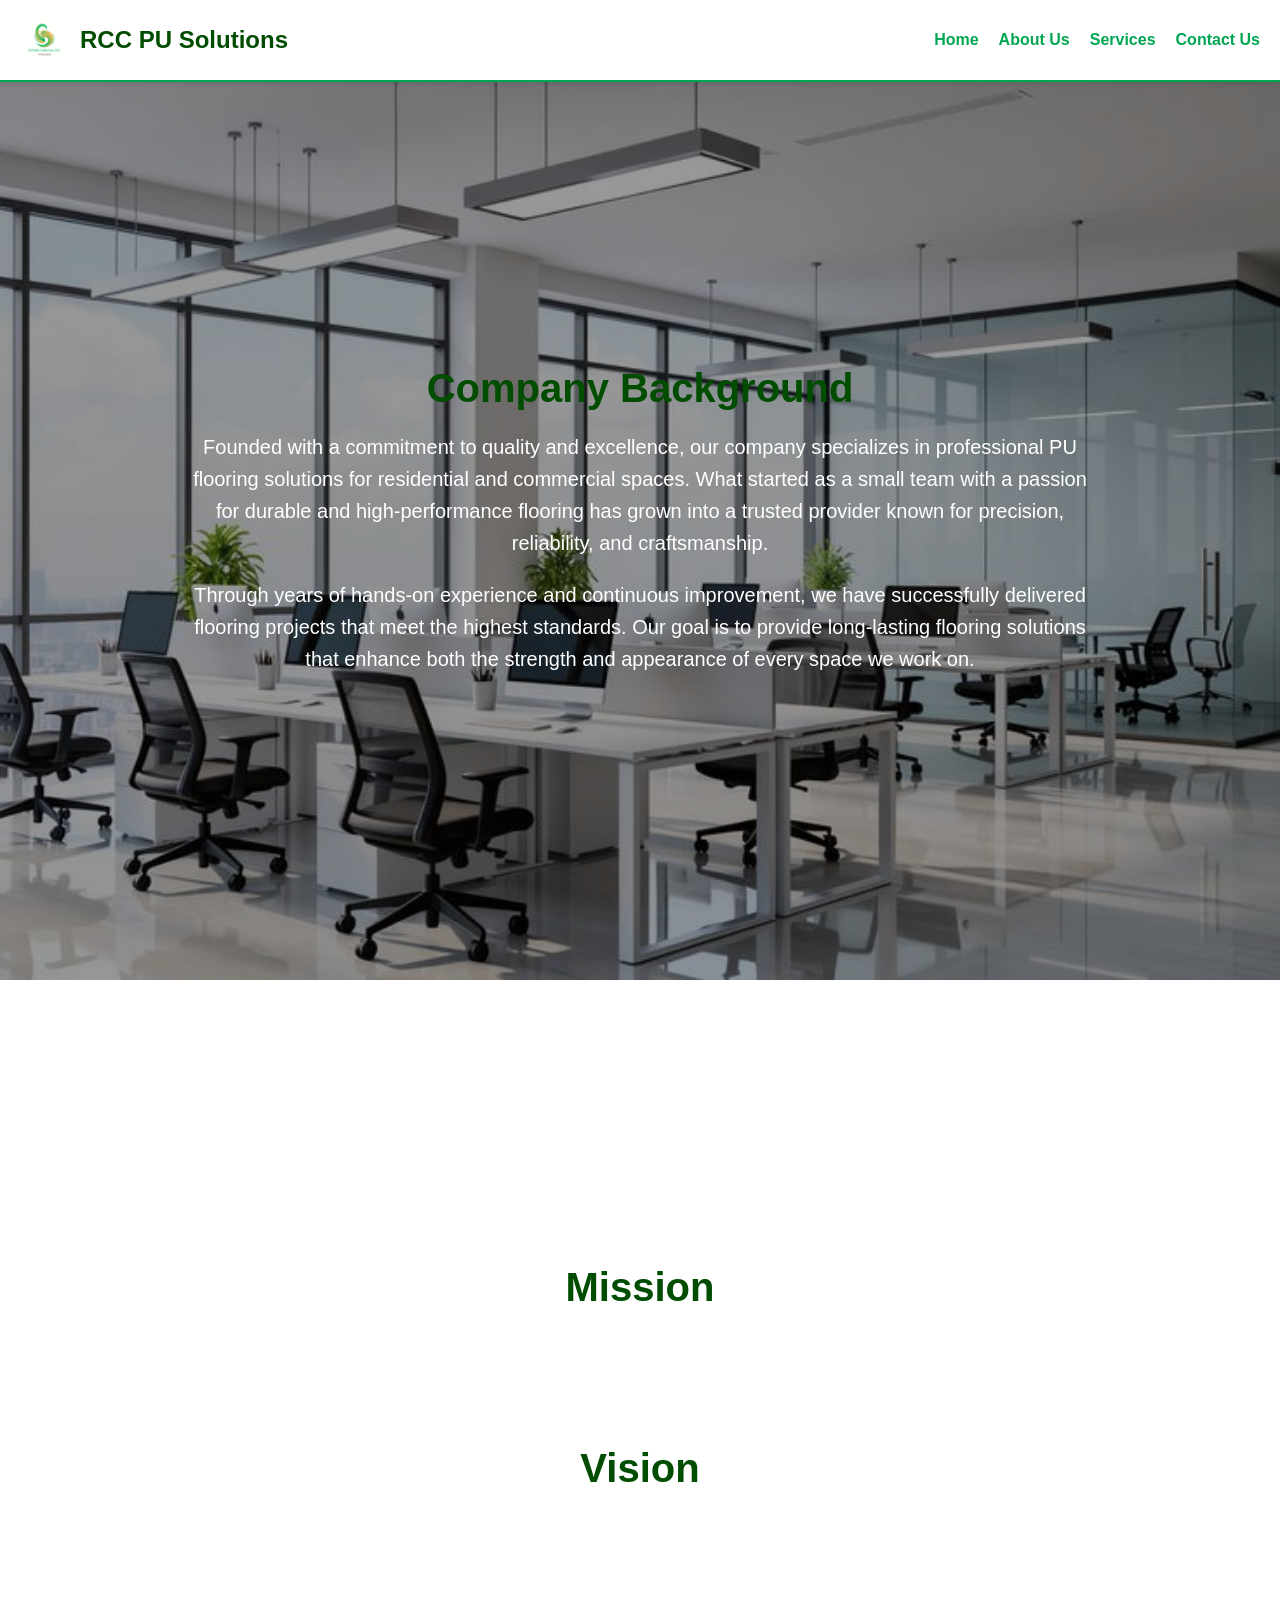
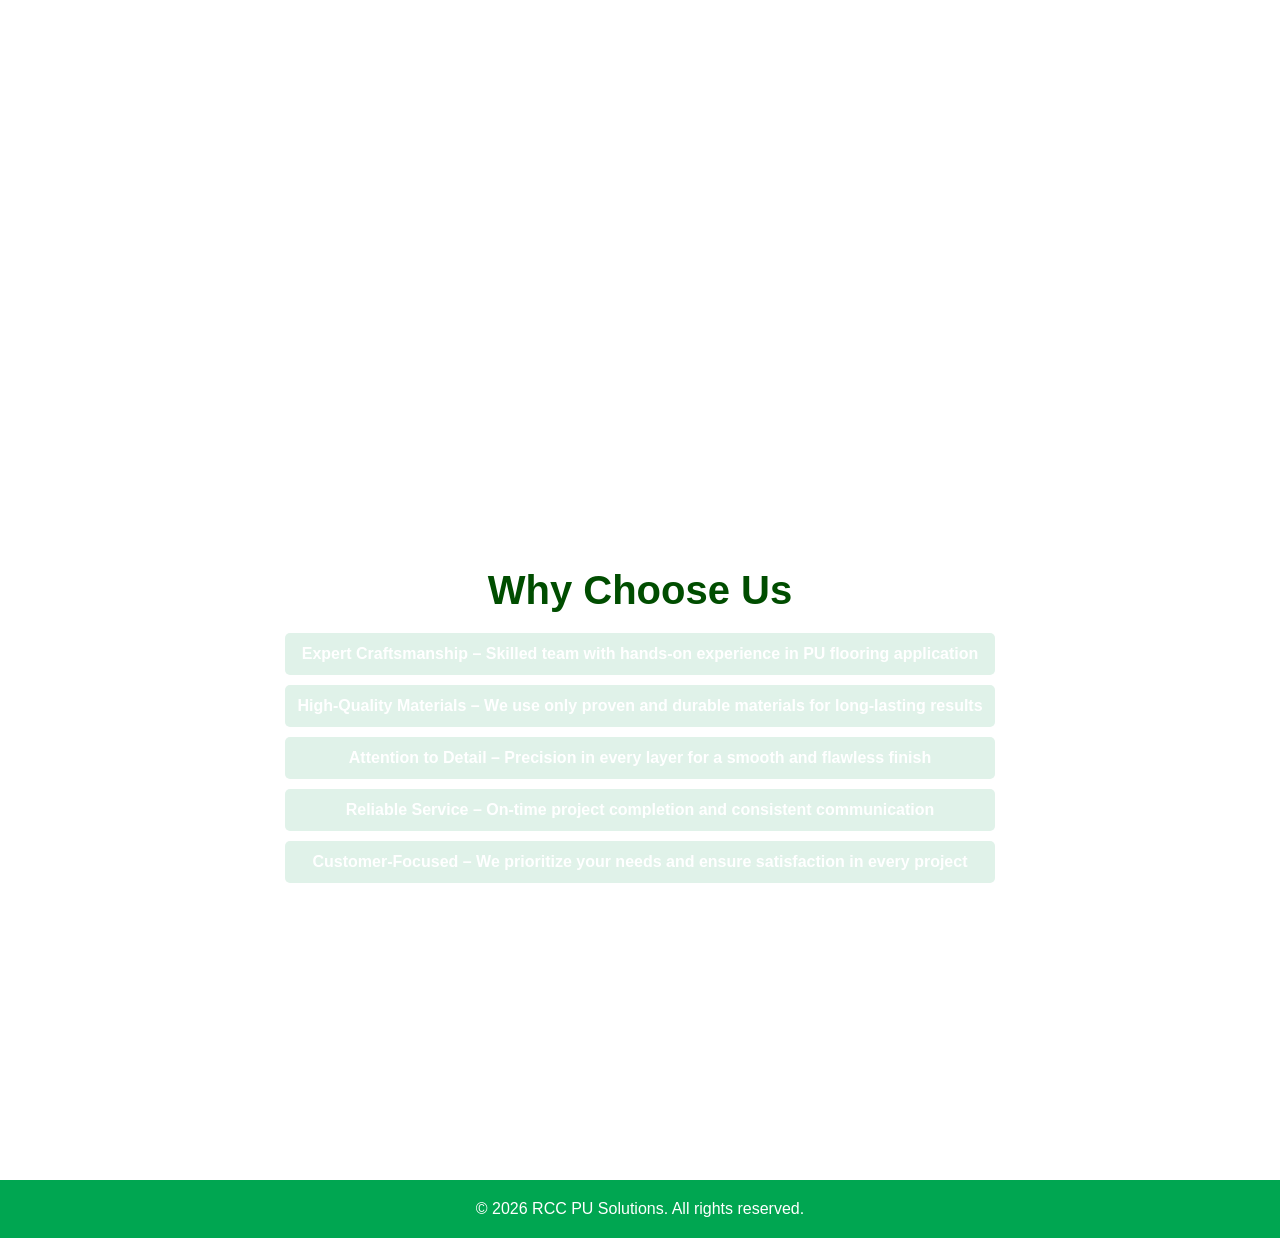
==== about.html @ 8b1106b3 "Update about.html" ====
<!DOCTYPE html>
<html lang="en">
<head>
<meta charset="UTF-8">
<meta name="viewport" content="width=device-width, initial-scale=1.0">
<title>RCC PU Solutions | About Us</title>
<link rel="stylesheet" href="style.css">
</head>
<body>

<header>
    <div class="header-left">
        <img src="logo.png" alt="Logo">
        <span class="company-name">RCC PU Solutions</span>
    </div>

    <nav>
        <a href="index.html">Home</a>
        <a href="about.html">About Us</a>
        <a href="services.html">Services</a>
        <a href="contact.html">Contact Us</a>
    </nav>
</header>

<!-- ==================== -->
<!-- SECTION 1: COMPANY BACKGROUND -->
<section class="hero-section company-bg">
    <div class="hero-content">
        <h1>Company Background</h1>
        <p>
            Founded with a commitment to quality and excellence, our company specializes in professional PU flooring solutions for residential and commercial spaces. What started as a small team with a passion for durable and high-performance flooring has grown into a trusted provider known for precision, reliability, and craftsmanship.
        </p>
        <p>
            Through years of hands-on experience and continuous improvement, we have successfully delivered flooring projects that meet the highest standards. Our goal is to provide long-lasting flooring solutions that enhance both the strength and appearance of every space we work on.
        </p>
    </div>
</section>

<!-- ==================== -->
<!-- SECTION 2: MISSION & VISION -->
<section class="hero-section mission-bg">
    <div class="hero-content">
        <h1>Mission</h1>
        <p>
            To deliver high-quality PU flooring solutions through expert workmanship, reliable service, and durable materials—ensuring every project meets the highest standards of performance and customer satisfaction.
        </p>

        <h1>Vision</h1>
        <p>
            To become a trusted leader in PU flooring solutions, recognized for excellence, innovation, and long-lasting results in every space we transform.
        </p>
    </div>
</section>

<!-- ==================== -->
<!-- SECTION 3: WHY CHOOSE US -->
<section class="hero-section">
    <div class="hero-content">
        <h1>Why Choose Us</h1>
        <ul>
            <li>Expert Craftsmanship – Skilled team with hands-on experience in PU flooring application</li>
            <li>High-Quality Materials – We use only proven and durable materials for long-lasting results</li>
            <li>Attention to Detail – Precision in every layer for a smooth and flawless finish</li>
            <li>Reliable Service – On-time project completion and consistent communication</li>
            <li>Customer-Focused – We prioritize your needs and ensure satisfaction in every project</li>
        </ul>
    </div>
</section>

<!-- ==================== -->
<!-- FOOTER -->
<footer>
    &copy; 2026 RCC PU Solutions. All rights reserved.
</footer>

</body>
</html>
---- style.css ----
/* ======================== */
/* RESET */
* {
    margin: 0;
    padding: 0;
    box-sizing: border-box;
}

body, html {
    height: 100%;
    font-family: Arial, sans-serif;
}

/* ======================== */
/* FIXED HEADER */
header {
    display: flex;
    justify-content: space-between;
    align-items: center;
    padding: 15px 20px;
    background-color: #ffffff;
    border-bottom: 2px solid #00a651;
    position: fixed;
    top: 0;
    left: 0;
    width: 100%;
    z-index: 1000;
    box-shadow: 0 2px 5px rgba(0,0,0,0.1);
}

/* SPACE BELOW HEADER */
body {
    padding-top: 80px;
}

/* LOGO + NAME */
.header-left {
    display: flex;
    align-items: center;
}

.header-left img {
    height: 50px;
    margin-right: 10px;
}

.company-name {
    font-size: 24px;
    font-weight: bold;
    color: #004d00;
}

/* MENU (DESKTOP) */
nav {
    display: flex;
    align-items: center;
}

nav a {
    color: #00a651;
    text-decoration: none;
    margin-left: 20px;
    font-weight: bold;
    font-size: 16px;
    transition: 0.3s;
}

nav a:hover {
    color: #004d00;
    text-decoration: underline;
}

/* ======================== */
/* HOME PAGE HERO SECTION */
.home-main {
    height: calc(100vh - 80px);
    background-image: url('home-bg.jpg');
    background-size: cover;
    background-position: center;
    background-repeat: no-repeat;
    display: flex;
    justify-content: center;
    align-items: center;
    position: relative;
}

.home-main::before {
    content: "";
    position: absolute;
    width: 100%;
    height: 100%;
    background-color: rgba(0,0,0,0.4);
    top: 0;
    left: 0;
}

.hero-content {
    text-align: center;
    color: white;
    z-index: 1;
}

.hero-content h1 {
    font-size: 50px;
    margin-bottom: 20px;
}

.hero-content p {
    font-size: 22px;
    margin-bottom: 30px;
}

.button {
    display: inline-block;
    background-color: #00a651;
    color: white;
    padding: 15px 30px;
    font-size: 18px;
    border-radius: 5px;
    text-decoration: none;
    transition: 0.3s;
}

.button:hover {
    background-color: #004d00;
}

/* ======================== */
/* ABOUT US SECTIONS */
.hero-section {
    height: 100vh;
    display: flex;
    justify-content: center;
    align-items: center;
    text-align: center;
    padding: 20px;
    background-color: #ffffff;
    position: relative;
}

.hero-section.alt {
    background-color: #f4f4f4;
}

/* COMPANY BACKGROUND BACKGROUND IMAGE */
.hero-section.company-bg {
    background-image: url('company-bg.jpg');
    background-size: cover;
    background-position: center;
    background-repeat: no-repeat;
}

.hero-section.company-bg::before {
    content: "";
    position: absolute;
    width: 100%;
    height: 100%;
    background-color: rgba(0,0,0,0.4);
    top: 0;
    left: 0;
}

.hero-section.company-bg .hero-content {
    position: relative;
    z-index: 1;
    color: white;
}

.hero-section .hero-content {
    max-width: 900px;
}

.hero-section h1 {
    font-size: 40px;
    margin-bottom: 20px;
    color: #004d00;
}

.hero-section p {
    font-size: 20px;
    line-height: 1.6;
    margin-bottom: 20px;
}

.hero-section ul {
    list-style: none;
    padding: 0;
}

.hero-section ul li {
    background-color: #e0f2e9;
    margin: 10px 0;
    padding: 12px;
    border-radius: 5px;
    font-weight: bold;
}

/* ======================== */
/* FOOTER */
footer {
    text-align: center;
    padding: 20px;
    background-color: #00a651;
    color: white;
}

/* ======================== */
/* MOBILE FIX */
@media (max-width: 768px) {

    header {
        flex-direction: column;
        align-items: center;
        text-align: center;
    }

    .header-left {
        justify-content: center;
        margin-bottom: 5px;
    }

    .company-name {
        font-size: 20px;
    }

    nav {
        width: 100%;
        display: flex;
        justify-content: center;
        flex-wrap: wrap;
    }

    nav a {
        margin: 5px 10px;
        font-size: 14px;
    }

    .hero-content h1 {
        font-size: 30px;
    }

    .hero-content p {
        font-size: 16px;
    }

    .button {
        padding: 12px 25px;
        font-size: 16px;
    }

    body {
        padding-top: 100px;
    }

    .hero-section {
        height: auto;
        padding: 60px 20px;
    }

    .hero-section h1 {
        font-size: 28px;
    }

    .hero-section p, 
    .hero-section ul li {
        font-size: 16px;
    }
}
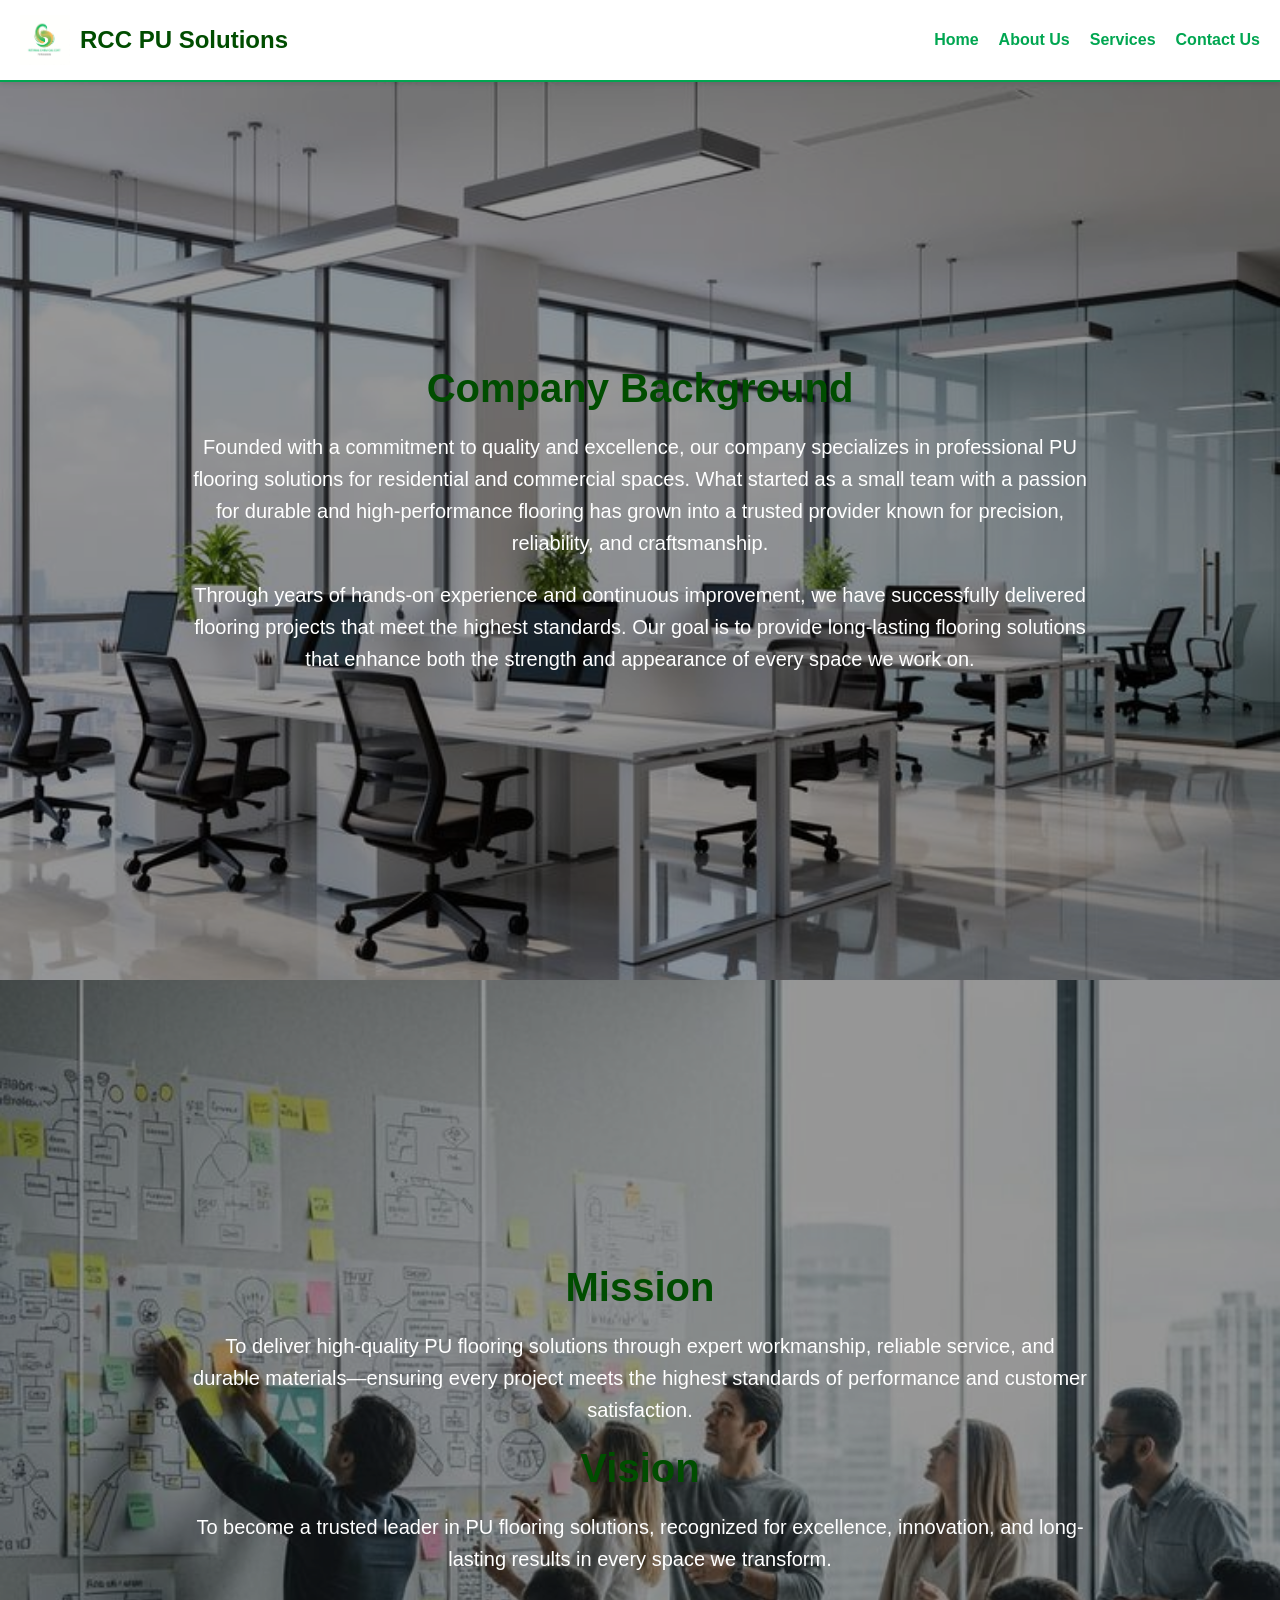
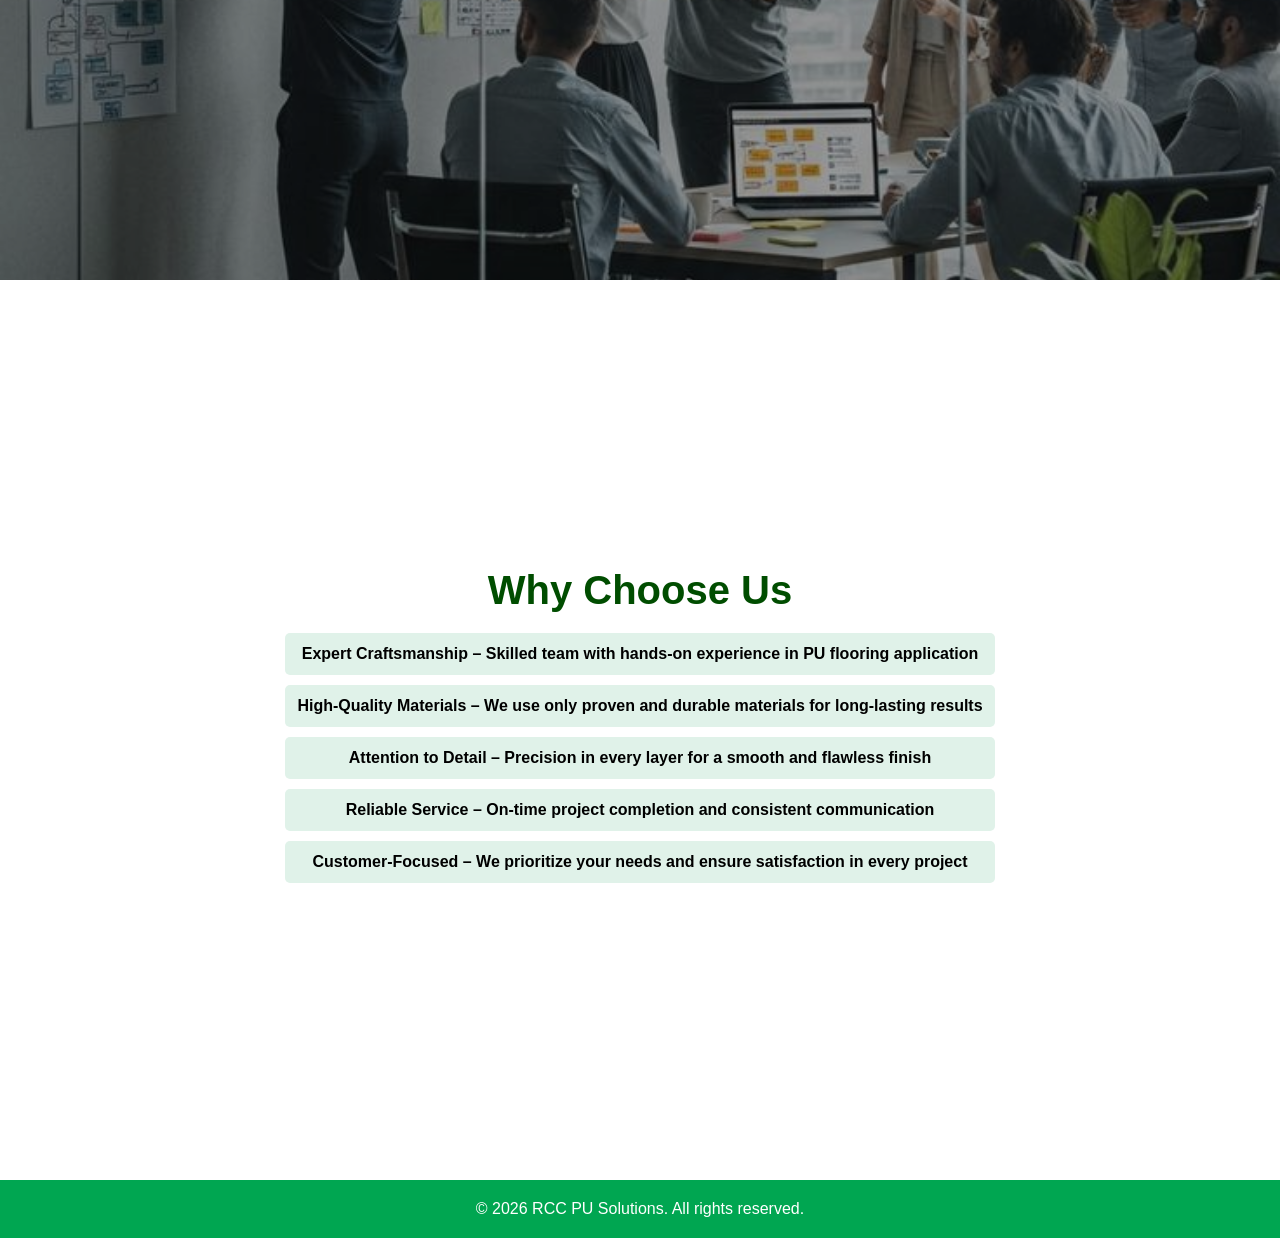
==== commit 60102a1d: "Update about.html" ====
--- a/about.html
+++ b/about.html
@@ -54,7 +54,7 @@
 
 <!-- ==================== -->
 <!-- SECTION 3: WHY CHOOSE US -->
-<section class="hero-section">
+<section class="hero-section chooseus-bg">
     <div class="hero-content">
         <h1>Why Choose Us</h1>
         <ul>
--- a/style.css
+++ b/style.css
@@ -28,9 +28,8 @@
     box-shadow: 0 2px 5px rgba(0,0,0,0.1);
 }
 
-/* SPACE BELOW HEADER */
 body {
-    padding-top: 80px;
+    padding-top: 80px; /* space for fixed header */
 }
 
 /* LOGO + NAME */
@@ -71,7 +70,7 @@
 }
 
 /* ======================== */
-/* HOME PAGE HERO SECTION */
+/* HOME HERO SECTION */
 .home-main {
     height: calc(100vh - 80px);
     background-image: url('home-bg.jpg');
@@ -96,7 +95,6 @@
 
 .hero-content {
     text-align: center;
-    color: white;
     z-index: 1;
 }
 
@@ -142,7 +140,7 @@
     background-color: #f4f4f4;
 }
 
-/* COMPANY BACKGROUND BACKGROUND IMAGE */
+/* COMPANY BACKGROUND */
 .hero-section.company-bg {
     background-image: url('company-bg.jpg');
     background-size: cover;
@@ -166,6 +164,31 @@
     color: white;
 }
 
+/* MISSION & VISION */
+.hero-section.mission-bg {
+    background-image: url('mission-bg.jpg');
+    background-size: cover;
+    background-position: center;
+    background-repeat: no-repeat;
+}
+
+.hero-section.mission-bg::before {
+    content: "";
+    position: absolute;
+    width: 100%;
+    height: 100%;
+    background-color: rgba(0,0,0,0.4);
+    top: 0;
+    left: 0;
+}
+
+.hero-section.mission-bg .hero-content {
+    position: relative;
+    z-index: 1;
+    color: white;
+}
+
+/* HERO CONTENT COMMON */
 .hero-section .hero-content {
     max-width: 900px;
 }
@@ -195,7 +218,6 @@
     font-weight: bold;
 }
 
-/* ======================== */
 /* FOOTER */
 footer {
     text-align: center;
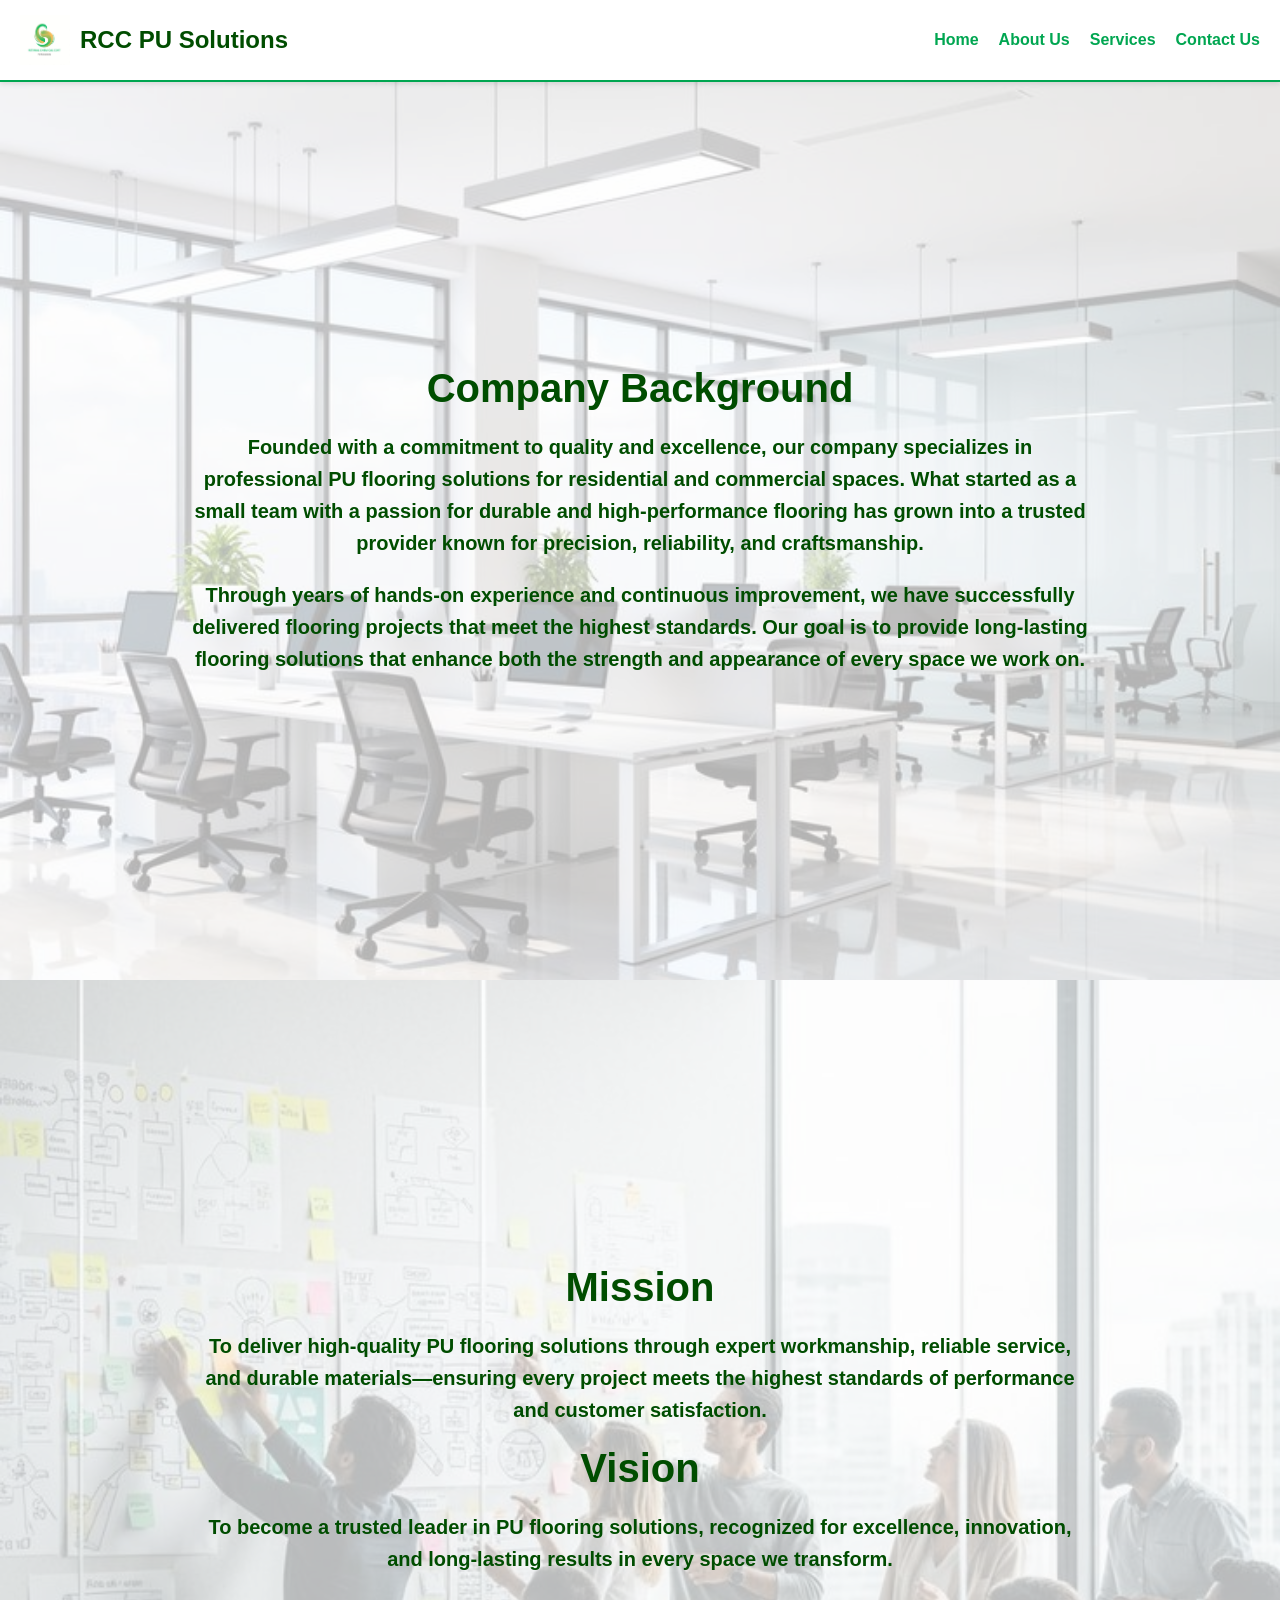
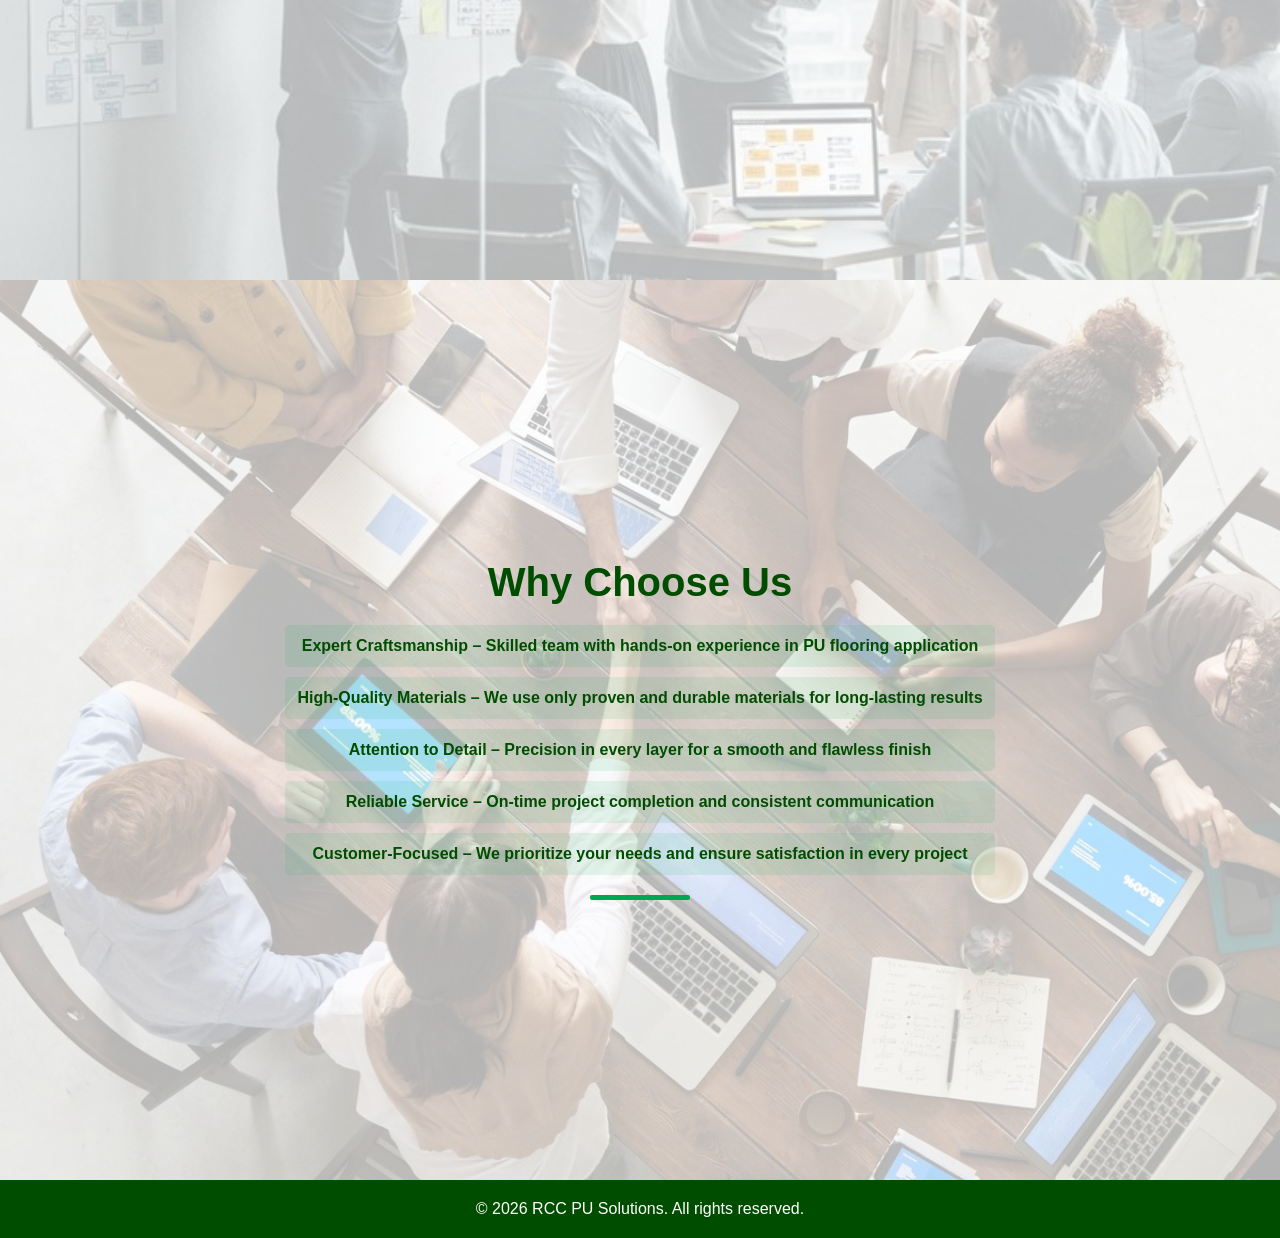
==== commit 923386b4: "Update about.html" ====
--- a/style.css
+++ b/style.css
@@ -70,20 +70,21 @@
 }
 
 /* ======================== */
-/* HOME HERO SECTION */
-.home-main {
-    height: calc(100vh - 80px);
+/* HOME PAGE HERO */
+.hero-section.home-bg {
     background-image: url('home-bg.jpg');
     background-size: cover;
     background-position: center;
     background-repeat: no-repeat;
+    height: 100vh;
     display: flex;
     justify-content: center;
     align-items: center;
-    position: relative;
-}
-
-.home-main::before {
+    text-align: center;
+    position: relative;
+}
+
+.hero-section.home-bg::before {
     content: "";
     position: absolute;
     width: 100%;
@@ -93,59 +94,58 @@
     left: 0;
 }
 
-.hero-content {
-    text-align: center;
+.hero-section.home-bg .hero-content {
+    position: relative;
     z-index: 1;
-}
-
-.hero-content h1 {
-    font-size: 50px;
+    max-width: 900px;
+    color: white;
+    font-weight: bold;
+    text-align: center;
+}
+
+.hero-section.home-bg h1 {
+    font-size: 40px;
     margin-bottom: 20px;
-}
-
-.hero-content p {
-    font-size: 22px;
-    margin-bottom: 30px;
-}
-
-.button {
+    color: white;
+    font-weight: bold;
+}
+
+.hero-section.home-bg p {
+    font-size: 20px;
+    line-height: 1.6;
+    margin-bottom: 20px;
+    color: white;
+    font-weight: bold;
+}
+
+.hero-section.home-bg a {
     display: inline-block;
+    padding: 12px 25px;
     background-color: #00a651;
     color: white;
-    padding: 15px 30px;
-    font-size: 18px;
+    text-decoration: none;
+    font-weight: bold;
     border-radius: 5px;
-    text-decoration: none;
     transition: 0.3s;
 }
 
-.button:hover {
+.hero-section.home-bg a:hover {
     background-color: #004d00;
 }
 
 /* ======================== */
-/* ABOUT US SECTIONS */
-.hero-section {
-    height: 100vh;
-    display: flex;
-    justify-content: center;
-    align-items: center;
-    text-align: center;
-    padding: 20px;
-    background-color: #ffffff;
-    position: relative;
-}
-
-.hero-section.alt {
-    background-color: #f4f4f4;
-}
-
 /* COMPANY BACKGROUND */
 .hero-section.company-bg {
     background-image: url('company-bg.jpg');
     background-size: cover;
     background-position: center;
     background-repeat: no-repeat;
+    height: 100vh;
+    display: flex;
+    justify-content: center;
+    align-items: center;
+    text-align: center;
+    position: relative;
 }
 
 .hero-section.company-bg::before {
@@ -153,7 +153,7 @@
     position: absolute;
     width: 100%;
     height: 100%;
-    background-color: rgba(0,0,0,0.4);
+    background-color: rgba(255,255,255,0.7);
     top: 0;
     left: 0;
 }
@@ -161,15 +161,25 @@
 .hero-section.company-bg .hero-content {
     position: relative;
     z-index: 1;
-    color: white;
-}
-
-/* MISSION & VISION */
+    max-width: 900px;
+    color: #004d00;
+    font-weight: bold;
+    text-align: center;
+}
+
+/* ======================== */
+/* MISSION/VISION */
 .hero-section.mission-bg {
     background-image: url('mission-bg.jpg');
     background-size: cover;
     background-position: center;
     background-repeat: no-repeat;
+    height: 100vh;
+    display: flex;
+    justify-content: center;
+    align-items: center;
+    text-align: center;
+    position: relative;
 }
 
 .hero-section.mission-bg::before {
@@ -177,7 +187,7 @@
     position: absolute;
     width: 100%;
     height: 100%;
-    background-color: rgba(0,0,0,0.4);
+    background-color: rgba(255,255,255,0.7);
     top: 0;
     left: 0;
 }
@@ -185,24 +195,70 @@
 .hero-section.mission-bg .hero-content {
     position: relative;
     z-index: 1;
-    color: white;
-}
-
-/* HERO CONTENT COMMON */
-.hero-section .hero-content {
     max-width: 900px;
-}
-
+    color: #004d00;
+    font-weight: bold;
+    text-align: center;
+}
+
+/* ======================== */
+/* WHY CHOOSE US */
+.hero-section.chooseus-bg {
+    background-image: url('chooseus-bg.jpg');
+    background-size: cover;
+    background-position: center;
+    background-repeat: no-repeat;
+    height: 100vh;
+    display: flex;
+    justify-content: center;
+    align-items: center;
+    text-align: center;
+    position: relative;
+}
+
+.hero-section.chooseus-bg::before {
+    content: "";
+    position: absolute;
+    width: 100%;
+    height: 100%;
+    background-color: rgba(255,255,255,0.7);
+    top: 0;
+    left: 0;
+}
+
+.hero-section.chooseus-bg .hero-content {
+    position: relative;
+    z-index: 1;
+    max-width: 900px;
+    color: #004d00;
+    font-weight: bold;
+    text-align: center;
+}
+
+.hero-section.chooseus-bg .hero-content::after {
+    content: "";
+    display: block;
+    width: 100px;
+    height: 5px;
+    background-color: #00a651;
+    margin: 20px auto 0 auto;
+    border-radius: 2px;
+}
+
+/* COMMON HERO TEXT */
 .hero-section h1 {
     font-size: 40px;
     margin-bottom: 20px;
     color: #004d00;
+    font-weight: bold;
 }
 
 .hero-section p {
     font-size: 20px;
     line-height: 1.6;
     margin-bottom: 20px;
+    color: #004d00;
+    font-weight: bold;
 }
 
 .hero-section ul {
@@ -211,25 +267,25 @@
 }
 
 .hero-section ul li {
-    background-color: #e0f2e9;
+    background-color: rgba(0,166,81,0.1);
     margin: 10px 0;
     padding: 12px;
     border-radius: 5px;
     font-weight: bold;
+    color: #004d00;
 }
 
 /* FOOTER */
 footer {
     text-align: center;
     padding: 20px;
-    background-color: #00a651;
-    color: white;
-}
-
-/* ======================== */
-/* MOBILE FIX */
+    background-color: #004d00;
+    color: white;
+}
+
+/* ======================== */
+/* MOBILE RESPONSIVE */
 @media (max-width: 768px) {
-
     header {
         flex-direction: column;
         align-items: center;
@@ -261,12 +317,8 @@
         font-size: 30px;
     }
 
-    .hero-content p {
-        font-size: 16px;
-    }
-
-    .button {
-        padding: 12px 25px;
+    .hero-content p,
+    .hero-section ul li {
         font-size: 16px;
     }
 
@@ -282,9 +334,4 @@
     .hero-section h1 {
         font-size: 28px;
     }
-
-    .hero-section p, 
-    .hero-section ul li {
-        font-size: 16px;
-    }
-}
+}
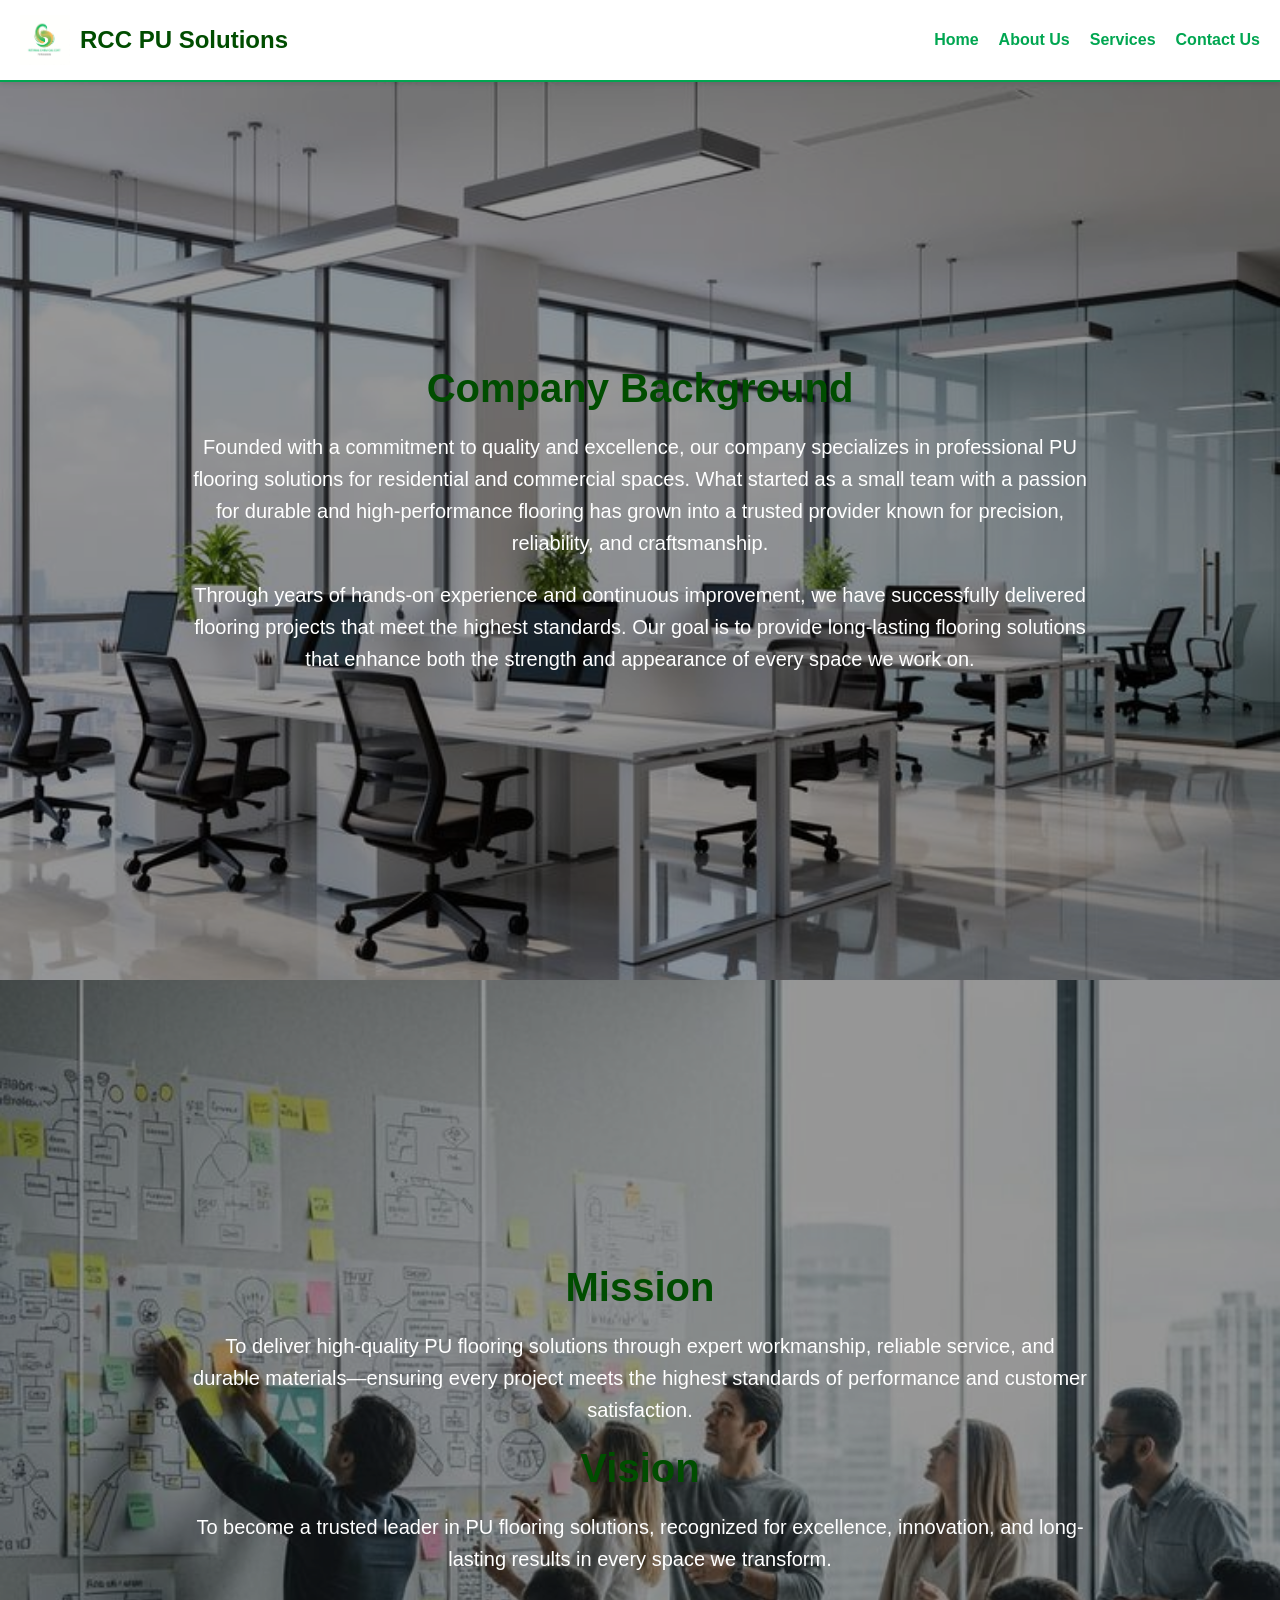
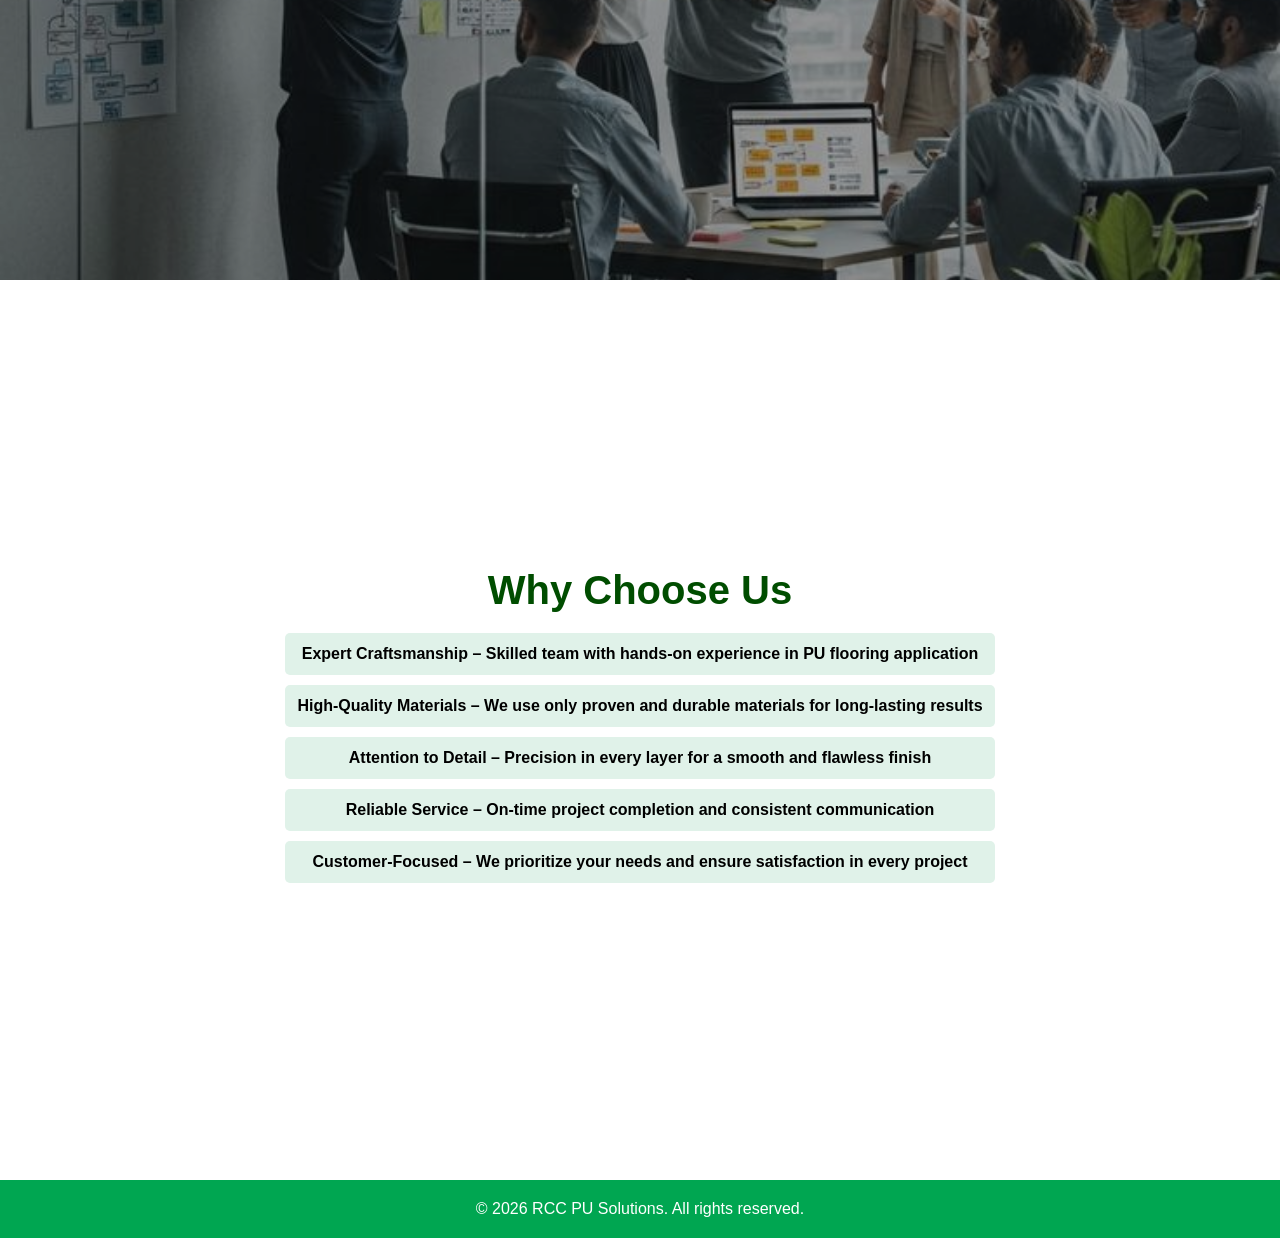
==== commit 662926fe: "Update about.html" ====
--- a/about.html
+++ b/about.html
@@ -54,7 +54,7 @@
 
 <!-- ==================== -->
 <!-- SECTION 3: WHY CHOOSE US -->
-<section class="hero-section chooseus-bg">
+<section class="hero-section">
     <div class="hero-content">
         <h1>Why Choose Us</h1>
         <ul>
--- a/style.css
+++ b/style.css
@@ -70,21 +70,20 @@
 }
 
 /* ======================== */
-/* HOME PAGE HERO */
-.hero-section.home-bg {
+/* HOME HERO SECTION */
+.home-main {
+    height: calc(100vh - 80px);
     background-image: url('home-bg.jpg');
     background-size: cover;
     background-position: center;
     background-repeat: no-repeat;
-    height: 100vh;
     display: flex;
     justify-content: center;
     align-items: center;
-    text-align: center;
-    position: relative;
-}
-
-.hero-section.home-bg::before {
+    position: relative;
+}
+
+.home-main::before {
     content: "";
     position: absolute;
     width: 100%;
@@ -94,58 +93,59 @@
     left: 0;
 }
 
-.hero-section.home-bg .hero-content {
-    position: relative;
+.hero-content {
+    text-align: center;
     z-index: 1;
-    max-width: 900px;
-    color: white;
-    font-weight: bold;
+}
+
+.hero-content h1 {
+    font-size: 50px;
+    margin-bottom: 20px;
+}
+
+.hero-content p {
+    font-size: 22px;
+    margin-bottom: 30px;
+}
+
+.button {
+    display: inline-block;
+    background-color: #00a651;
+    color: white;
+    padding: 15px 30px;
+    font-size: 18px;
+    border-radius: 5px;
+    text-decoration: none;
+    transition: 0.3s;
+}
+
+.button:hover {
+    background-color: #004d00;
+}
+
+/* ======================== */
+/* ABOUT US SECTIONS */
+.hero-section {
+    height: 100vh;
+    display: flex;
+    justify-content: center;
+    align-items: center;
     text-align: center;
-}
-
-.hero-section.home-bg h1 {
-    font-size: 40px;
-    margin-bottom: 20px;
-    color: white;
-    font-weight: bold;
-}
-
-.hero-section.home-bg p {
-    font-size: 20px;
-    line-height: 1.6;
-    margin-bottom: 20px;
-    color: white;
-    font-weight: bold;
-}
-
-.hero-section.home-bg a {
-    display: inline-block;
-    padding: 12px 25px;
-    background-color: #00a651;
-    color: white;
-    text-decoration: none;
-    font-weight: bold;
-    border-radius: 5px;
-    transition: 0.3s;
-}
-
-.hero-section.home-bg a:hover {
-    background-color: #004d00;
-}
-
-/* ======================== */
+    padding: 20px;
+    background-color: #ffffff;
+    position: relative;
+}
+
+.hero-section.alt {
+    background-color: #f4f4f4;
+}
+
 /* COMPANY BACKGROUND */
 .hero-section.company-bg {
     background-image: url('company-bg.jpg');
     background-size: cover;
     background-position: center;
     background-repeat: no-repeat;
-    height: 100vh;
-    display: flex;
-    justify-content: center;
-    align-items: center;
-    text-align: center;
-    position: relative;
 }
 
 .hero-section.company-bg::before {
@@ -153,7 +153,7 @@
     position: absolute;
     width: 100%;
     height: 100%;
-    background-color: rgba(255,255,255,0.7);
+    background-color: rgba(0,0,0,0.4);
     top: 0;
     left: 0;
 }
@@ -161,25 +161,15 @@
 .hero-section.company-bg .hero-content {
     position: relative;
     z-index: 1;
-    max-width: 900px;
-    color: #004d00;
-    font-weight: bold;
-    text-align: center;
-}
-
-/* ======================== */
-/* MISSION/VISION */
+    color: white;
+}
+
+/* MISSION & VISION */
 .hero-section.mission-bg {
     background-image: url('mission-bg.jpg');
     background-size: cover;
     background-position: center;
     background-repeat: no-repeat;
-    height: 100vh;
-    display: flex;
-    justify-content: center;
-    align-items: center;
-    text-align: center;
-    position: relative;
 }
 
 .hero-section.mission-bg::before {
@@ -187,7 +177,7 @@
     position: absolute;
     width: 100%;
     height: 100%;
-    background-color: rgba(255,255,255,0.7);
+    background-color: rgba(0,0,0,0.4);
     top: 0;
     left: 0;
 }
@@ -195,70 +185,24 @@
 .hero-section.mission-bg .hero-content {
     position: relative;
     z-index: 1;
+    color: white;
+}
+
+/* HERO CONTENT COMMON */
+.hero-section .hero-content {
     max-width: 900px;
-    color: #004d00;
-    font-weight: bold;
-    text-align: center;
-}
-
-/* ======================== */
-/* WHY CHOOSE US */
-.hero-section.chooseus-bg {
-    background-image: url('chooseus-bg.jpg');
-    background-size: cover;
-    background-position: center;
-    background-repeat: no-repeat;
-    height: 100vh;
-    display: flex;
-    justify-content: center;
-    align-items: center;
-    text-align: center;
-    position: relative;
-}
-
-.hero-section.chooseus-bg::before {
-    content: "";
-    position: absolute;
-    width: 100%;
-    height: 100%;
-    background-color: rgba(255,255,255,0.7);
-    top: 0;
-    left: 0;
-}
-
-.hero-section.chooseus-bg .hero-content {
-    position: relative;
-    z-index: 1;
-    max-width: 900px;
-    color: #004d00;
-    font-weight: bold;
-    text-align: center;
-}
-
-.hero-section.chooseus-bg .hero-content::after {
-    content: "";
-    display: block;
-    width: 100px;
-    height: 5px;
-    background-color: #00a651;
-    margin: 20px auto 0 auto;
-    border-radius: 2px;
-}
-
-/* COMMON HERO TEXT */
+}
+
 .hero-section h1 {
     font-size: 40px;
     margin-bottom: 20px;
     color: #004d00;
-    font-weight: bold;
 }
 
 .hero-section p {
     font-size: 20px;
     line-height: 1.6;
     margin-bottom: 20px;
-    color: #004d00;
-    font-weight: bold;
 }
 
 .hero-section ul {
@@ -267,25 +211,25 @@
 }
 
 .hero-section ul li {
-    background-color: rgba(0,166,81,0.1);
+    background-color: #e0f2e9;
     margin: 10px 0;
     padding: 12px;
     border-radius: 5px;
     font-weight: bold;
-    color: #004d00;
 }
 
 /* FOOTER */
 footer {
     text-align: center;
     padding: 20px;
-    background-color: #004d00;
-    color: white;
-}
-
-/* ======================== */
-/* MOBILE RESPONSIVE */
+    background-color: #00a651;
+    color: white;
+}
+
+/* ======================== */
+/* MOBILE FIX */
 @media (max-width: 768px) {
+
     header {
         flex-direction: column;
         align-items: center;
@@ -317,8 +261,12 @@
         font-size: 30px;
     }
 
-    .hero-content p,
-    .hero-section ul li {
+    .hero-content p {
+        font-size: 16px;
+    }
+
+    .button {
+        padding: 12px 25px;
         font-size: 16px;
     }
 
@@ -334,4 +282,9 @@
     .hero-section h1 {
         font-size: 28px;
     }
-}
+
+    .hero-section p, 
+    .hero-section ul li {
+        font-size: 16px;
+    }
+}
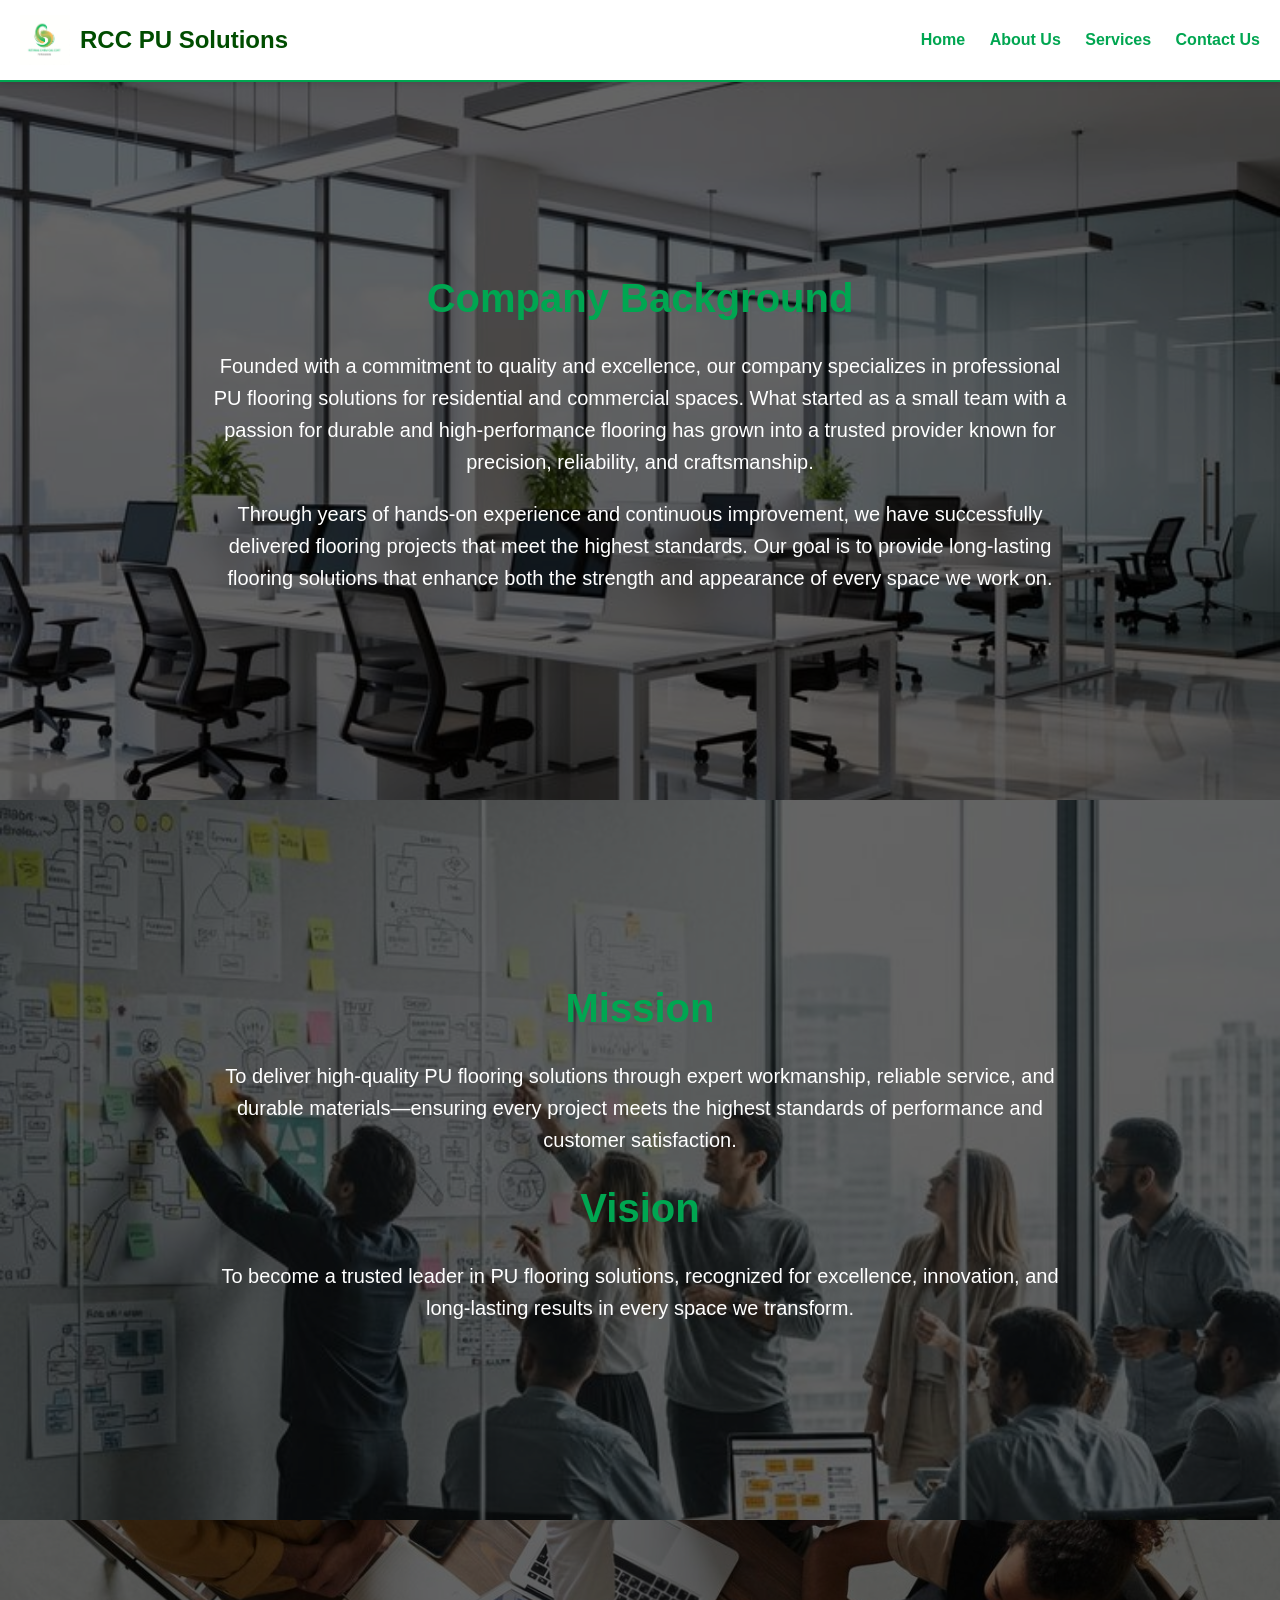
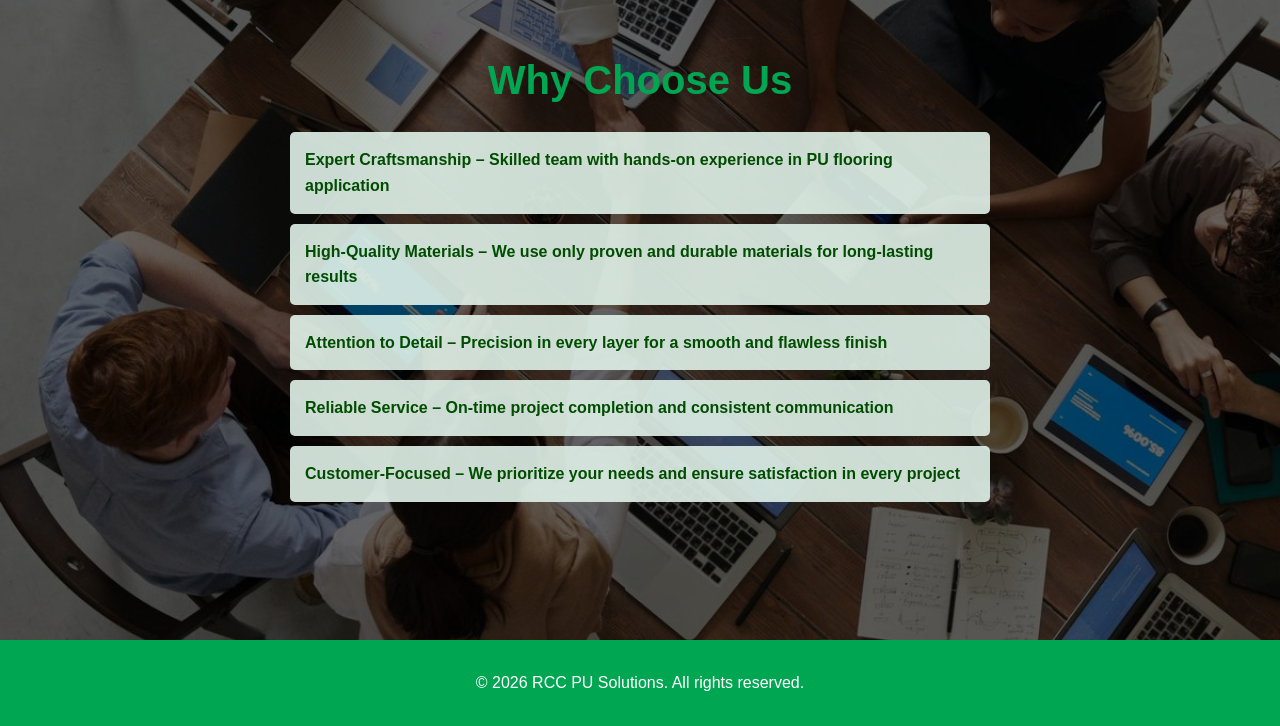
==== commit 4d264c96: "Update about.html" ====
--- a/about.html
+++ b/about.html
@@ -1,16 +1,16 @@
 <!DOCTYPE html>
 <html lang="en">
 <head>
-<meta charset="UTF-8">
-<meta name="viewport" content="width=device-width, initial-scale=1.0">
-<title>RCC PU Solutions | About Us</title>
-<link rel="stylesheet" href="style.css">
+    <meta charset="UTF-8">
+    <meta name="viewport" content="width=device-width, initial-scale=1.0">
+    <title>RCC PU Solutions | About Us</title>
+    <link rel="stylesheet" href="style.css">
 </head>
 <body>
 
 <header>
     <div class="header-left">
-        <img src="logo.png" alt="Logo">
+        <img src="logo.png" alt="RCC PU Solutions Logo">
         <span class="company-name">RCC PU Solutions</span>
     </div>
 
@@ -22,8 +22,6 @@
     </nav>
 </header>
 
-<!-- ==================== -->
-<!-- SECTION 1: COMPANY BACKGROUND -->
 <section class="hero-section company-bg">
     <div class="hero-content">
         <h1>Company Background</h1>
@@ -36,8 +34,6 @@
     </div>
 </section>
 
-<!-- ==================== -->
-<!-- SECTION 2: MISSION & VISION -->
 <section class="hero-section mission-bg">
     <div class="hero-content">
         <h1>Mission</h1>
@@ -52,9 +48,7 @@
     </div>
 </section>
 
-<!-- ==================== -->
-<!-- SECTION 3: WHY CHOOSE US -->
-<section class="hero-section">
+<section class="hero-section chooseus-bg">
     <div class="hero-content">
         <h1>Why Choose Us</h1>
         <ul>
@@ -67,8 +61,6 @@
     </div>
 </section>
 
-<!-- ==================== -->
-<!-- FOOTER -->
 <footer>
     &copy; 2026 RCC PU Solutions. All rights reserved.
 </footer>
--- a/style.css
+++ b/style.css
@@ -1,14 +1,19 @@
 /* ======================== */
-/* RESET */
+/* RESET & GLOBAL STYLES */
 * {
     margin: 0;
     padding: 0;
     box-sizing: border-box;
 }
 
+html {
+    scroll-behavior: smooth;
+}
+
 body, html {
     height: 100%;
     font-family: Arial, sans-serif;
+    line-height: 1.6;
 }
 
 /* ======================== */
@@ -29,7 +34,7 @@
 }
 
 body {
-    padding-top: 80px; /* space for fixed header */
+    padding-top: 80px; 
 }
 
 /* LOGO + NAME */
@@ -49,12 +54,7 @@
     color: #004d00;
 }
 
-/* MENU (DESKTOP) */
-nav {
-    display: flex;
-    align-items: center;
-}
-
+/* MENU */
 nav a {
     color: #00a651;
     text-decoration: none;
@@ -76,36 +76,30 @@
     background-image: url('home-bg.jpg');
     background-size: cover;
     background-position: center;
-    background-repeat: no-repeat;
     display: flex;
     justify-content: center;
     align-items: center;
     position: relative;
+    color: white;
 }
 
 .home-main::before {
     content: "";
     position: absolute;
-    width: 100%;
-    height: 100%;
-    background-color: rgba(0,0,0,0.4);
-    top: 0;
-    left: 0;
+    width: 100%; height: 100%;
+    background-color: rgba(0,0,0,0.5);
+    top: 0; left: 0;
 }
 
 .hero-content {
     text-align: center;
     z-index: 1;
-}
-
-.hero-content h1 {
-    font-size: 50px;
-    margin-bottom: 20px;
-}
-
-.hero-content p {
-    font-size: 22px;
-    margin-bottom: 30px;
+    max-width: 900px;
+    padding: 20px;
+}
+
+.home-main h1, .home-main p {
+    color: white;
 }
 
 .button {
@@ -117,174 +111,101 @@
     border-radius: 5px;
     text-decoration: none;
     transition: 0.3s;
-}
-
-.button:hover {
-    background-color: #004d00;
+    z-index: 2;
+    position: relative;
 }
 
 /* ======================== */
 /* ABOUT US SECTIONS */
 .hero-section {
-    height: 100vh;
+    min-height: 80vh;
     display: flex;
     justify-content: center;
     align-items: center;
     text-align: center;
-    padding: 20px;
+    padding: 80px 20px;
     background-color: #ffffff;
     position: relative;
 }
 
-.hero-section.alt {
-    background-color: #f4f4f4;
-}
-
-/* COMPANY BACKGROUND */
-.hero-section.company-bg {
-    background-image: url('company-bg.jpg');
+/* BACKGROUND IMAGES SETUP */
+.hero-section.company-bg { background-image: url('company-bg.jpg'); }
+.hero-section.mission-bg { background-image: url('mission-bg.jpg'); }
+.hero-section.chooseus-bg { background-image: url('chooseus-bg.jpg'); } /* BAGO ITONG LINE */
+
+.hero-section.company-bg, 
+.hero-section.mission-bg, 
+.hero-section.chooseus-bg {
     background-size: cover;
     background-position: center;
     background-repeat: no-repeat;
 }
 
-.hero-section.company-bg::before {
+/* DARK OVERLAY PARA SA MGA SECTIONS NA MAY BG IMAGE */
+.hero-section.company-bg::before,
+.hero-section.mission-bg::before,
+.hero-section.chooseus-bg::before {
     content: "";
     position: absolute;
-    width: 100%;
-    height: 100%;
-    background-color: rgba(0,0,0,0.4);
-    top: 0;
-    left: 0;
-}
-
-.hero-section.company-bg .hero-content {
-    position: relative;
-    z-index: 1;
-    color: white;
-}
-
-/* MISSION & VISION */
-.hero-section.mission-bg {
-    background-image: url('mission-bg.jpg');
-    background-size: cover;
-    background-position: center;
-    background-repeat: no-repeat;
-}
-
-.hero-section.mission-bg::before {
-    content: "";
-    position: absolute;
-    width: 100%;
-    height: 100%;
-    background-color: rgba(0,0,0,0.4);
-    top: 0;
-    left: 0;
-}
-
-.hero-section.mission-bg .hero-content {
-    position: relative;
-    z-index: 1;
-    color: white;
-}
-
-/* HERO CONTENT COMMON */
-.hero-section .hero-content {
-    max-width: 900px;
-}
-
+    width: 100%; height: 100%;
+    background-color: rgba(0,0,0,0.6); /* Slightly darker para mas lumitaw ang text */
+    top: 0; left: 0;
+}
+
+/* HEADERS (COMPANY BG, MISSION, VISION, WHY CHOOSE US) */
 .hero-section h1 {
     font-size: 40px;
     margin-bottom: 20px;
-    color: #004d00;
+    color: #00a651; /* Ang kulay na binigay mo */
+    position: relative;
+    z-index: 1;
 }
 
 .hero-section p {
     font-size: 20px;
-    line-height: 1.6;
     margin-bottom: 20px;
-}
-
+    position: relative;
+    z-index: 1;
+}
+
+/* WHITE TEXT PARA SA SECTIONS NA MAY BG IMAGE */
+.hero-section.company-bg p,
+.hero-section.mission-bg p,
+.hero-section.chooseus-bg p {
+    color: white;
+}
+
+/* LIST STYLES (Why Choose Us) */
 .hero-section ul {
     list-style: none;
     padding: 0;
+    max-width: 700px;
+    margin: 0 auto;
+    text-align: left;
+    position: relative;
+    z-index: 1;
 }
 
 .hero-section ul li {
-    background-color: #e0f2e9;
+    background-color: rgba(224, 242, 233, 0.9); /* Semi-transparent para sosyal tingnan */
     margin: 10px 0;
-    padding: 12px;
+    padding: 15px;
     border-radius: 5px;
     font-weight: bold;
-}
-
-/* FOOTER */
+    color: #004d00;
+}
+
+/* ======================== */
+/* FOOTER & MOBILE */
 footer {
     text-align: center;
-    padding: 20px;
+    padding: 30px 20px;
     background-color: #00a651;
     color: white;
 }
 
-/* ======================== */
-/* MOBILE FIX */
 @media (max-width: 768px) {
-
-    header {
-        flex-direction: column;
-        align-items: center;
-        text-align: center;
-    }
-
-    .header-left {
-        justify-content: center;
-        margin-bottom: 5px;
-    }
-
-    .company-name {
-        font-size: 20px;
-    }
-
-    nav {
-        width: 100%;
-        display: flex;
-        justify-content: center;
-        flex-wrap: wrap;
-    }
-
-    nav a {
-        margin: 5px 10px;
-        font-size: 14px;
-    }
-
-    .hero-content h1 {
-        font-size: 30px;
-    }
-
-    .hero-content p {
-        font-size: 16px;
-    }
-
-    .button {
-        padding: 12px 25px;
-        font-size: 16px;
-    }
-
-    body {
-        padding-top: 100px;
-    }
-
-    .hero-section {
-        height: auto;
-        padding: 60px 20px;
-    }
-
-    .hero-section h1 {
-        font-size: 28px;
-    }
-
-    .hero-section p, 
-    .hero-section ul li {
-        font-size: 16px;
-    }
-}
+    body { padding-top: 120px; }
+    .home-main h1 { font-size: 28px; }
+    .hero-section h1 { font-size: 28px; }
+}
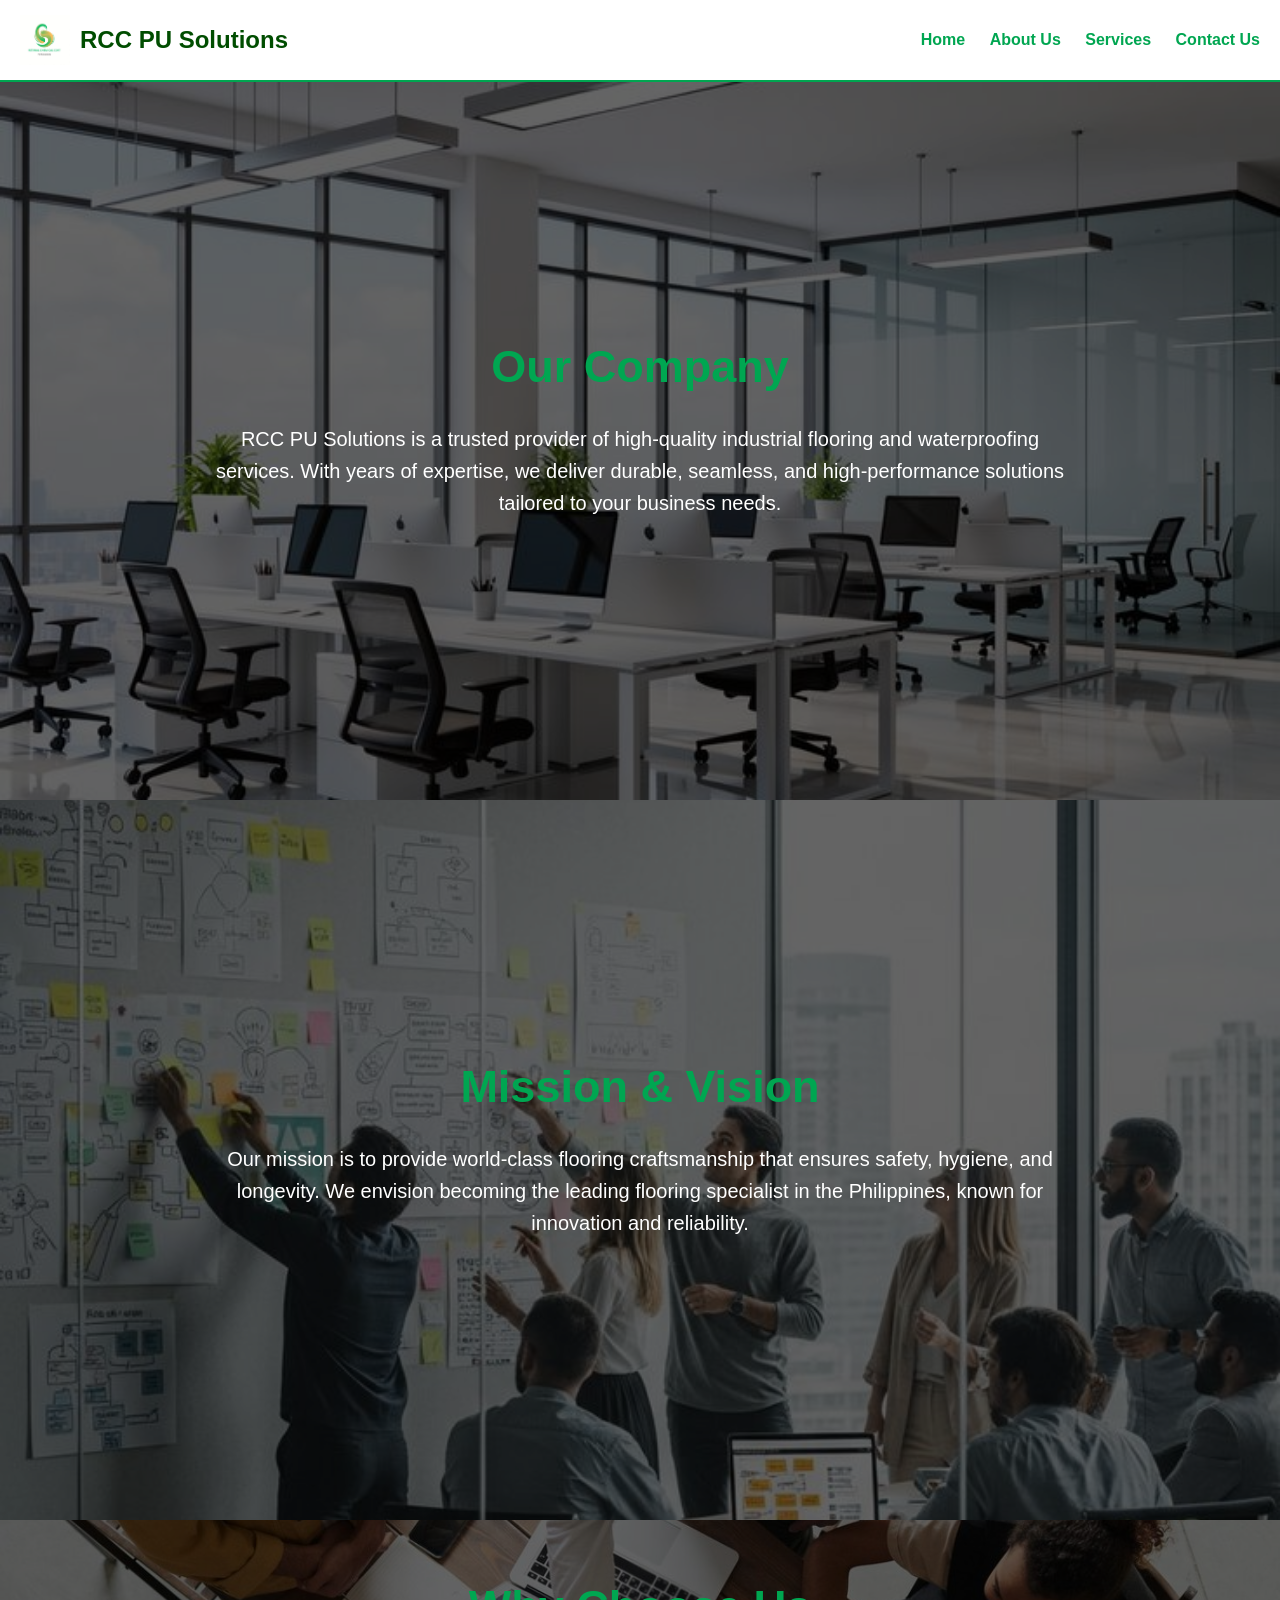
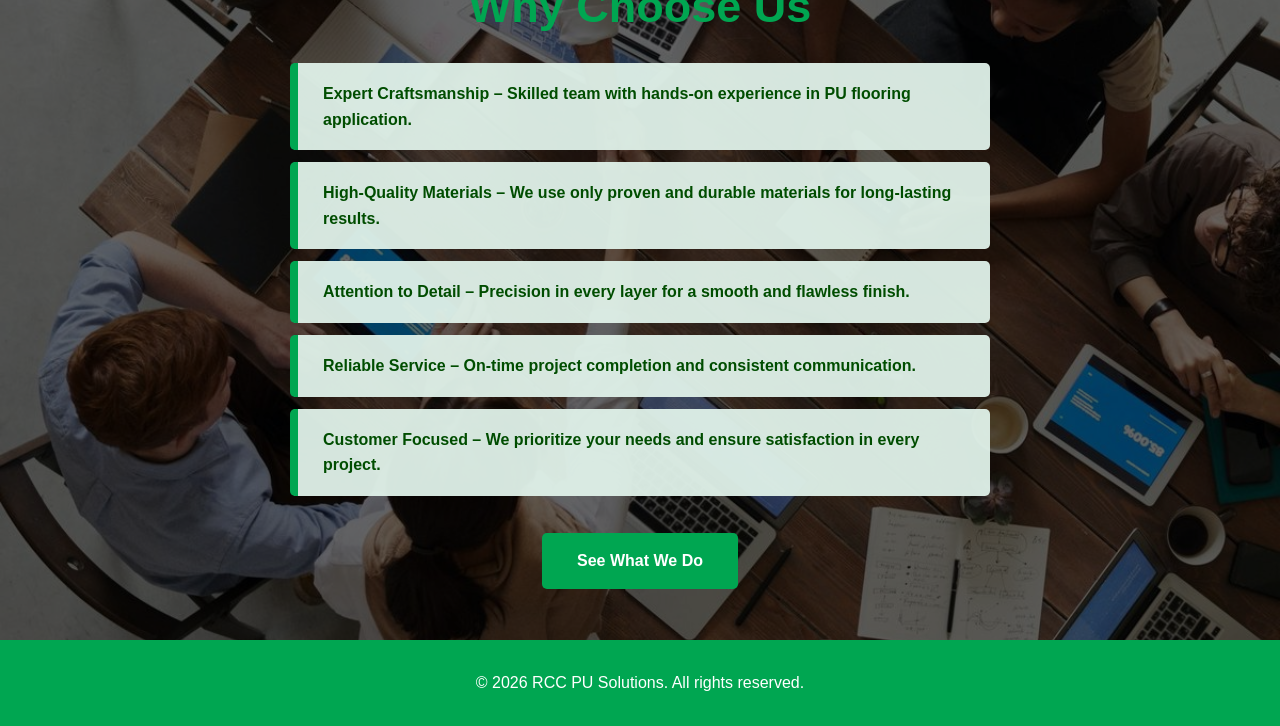
==== commit 1544182d: "Update about.html" ====
--- a/about.html
+++ b/about.html
@@ -3,8 +3,8 @@
 <head>
     <meta charset="UTF-8">
     <meta name="viewport" content="width=device-width, initial-scale=1.0">
-    <title>RCC PU Solutions | About Us</title>
-    <link rel="stylesheet" href="style.css">
+    <title>About Us | RCC PU Solutions</title>
+    <link rel="stylesheet" href="style.css?v=4">
 </head>
 <body>
 
@@ -13,7 +13,6 @@
         <img src="logo.png" alt="RCC PU Solutions Logo">
         <span class="company-name">RCC PU Solutions</span>
     </div>
-
     <nav>
         <a href="index.html">Home</a>
         <a href="about.html">About Us</a>
@@ -24,27 +23,15 @@
 
 <section class="hero-section company-bg">
     <div class="hero-content">
-        <h1>Company Background</h1>
-        <p>
-            Founded with a commitment to quality and excellence, our company specializes in professional PU flooring solutions for residential and commercial spaces. What started as a small team with a passion for durable and high-performance flooring has grown into a trusted provider known for precision, reliability, and craftsmanship.
-        </p>
-        <p>
-            Through years of hands-on experience and continuous improvement, we have successfully delivered flooring projects that meet the highest standards. Our goal is to provide long-lasting flooring solutions that enhance both the strength and appearance of every space we work on.
-        </p>
+        <h1>Our Company</h1>
+        <p>RCC PU Solutions is a trusted provider of high-quality industrial flooring and waterproofing services. With years of expertise, we deliver durable, seamless, and high-performance solutions tailored to your business needs.</p>
     </div>
 </section>
 
 <section class="hero-section mission-bg">
     <div class="hero-content">
-        <h1>Mission</h1>
-        <p>
-            To deliver high-quality PU flooring solutions through expert workmanship, reliable service, and durable materials—ensuring every project meets the highest standards of performance and customer satisfaction.
-        </p>
-
-        <h1>Vision</h1>
-        <p>
-            To become a trusted leader in PU flooring solutions, recognized for excellence, innovation, and long-lasting results in every space we transform.
-        </p>
+        <h1>Mission & Vision</h1>
+        <p>Our mission is to provide world-class flooring craftsmanship that ensures safety, hygiene, and longevity. We envision becoming the leading flooring specialist in the Philippines, known for innovation and reliability.</p>
     </div>
 </section>
 
@@ -52,12 +39,14 @@
     <div class="hero-content">
         <h1>Why Choose Us</h1>
         <ul>
-            <li>Expert Craftsmanship – Skilled team with hands-on experience in PU flooring application</li>
-            <li>High-Quality Materials – We use only proven and durable materials for long-lasting results</li>
-            <li>Attention to Detail – Precision in every layer for a smooth and flawless finish</li>
-            <li>Reliable Service – On-time project completion and consistent communication</li>
-            <li>Customer-Focused – We prioritize your needs and ensure satisfaction in every project</li>
+            <li><strong>Expert Craftsmanship</strong> – Skilled team with hands-on experience in PU flooring application.</li>
+            <li><strong>High-Quality Materials</strong> – We use only proven and durable materials for long-lasting results.</li>
+            <li><strong>Attention to Detail</strong> – Precision in every layer for a smooth and flawless finish.</li>
+            <li><strong>Reliable Service</strong> – On-time project completion and consistent communication.</li>
+            <li><strong>Customer Focused</strong> – We prioritize your needs and ensure satisfaction in every project.</li>
         </ul>
+        <br>
+        <a href="services.html" class="button">See What We Do</a>
     </div>
 </section>
 
--- a/style.css
+++ b/style.css
@@ -1,23 +1,22 @@
-/* ======================== */
-/* RESET & GLOBAL STYLES */
+/* ============================================================ */
+/* 1. RESET & GLOBAL STYLES */
+/* ============================================================ */
 * {
     margin: 0;
     padding: 0;
     box-sizing: border-box;
 }
 
-html {
-    scroll-behavior: smooth;
-}
-
 body, html {
     height: 100%;
     font-family: Arial, sans-serif;
     line-height: 1.6;
+    background-color: #f4f4f4;
 }
 
-/* ======================== */
-/* FIXED HEADER */
+/* ============================================================ */
+/* 2. FIXED HEADER & NAV (LOCKED) */
+/* ============================================================ */
 header {
     display: flex;
     justify-content: space-between;
@@ -26,186 +25,145 @@
     background-color: #ffffff;
     border-bottom: 2px solid #00a651;
     position: fixed;
-    top: 0;
-    left: 0;
-    width: 100%;
+    top: 0; left: 0; width: 100%;
     z-index: 1000;
-    box-shadow: 0 2px 5px rgba(0,0,0,0.1);
 }
 
-body {
-    padding-top: 80px; 
+body { padding-top: 80px; }
+
+.header-left { display: flex; align-items: center; }
+.header-left img { height: 50px; margin-right: 10px; }
+.company-name { font-size: 24px; font-weight: bold; color: #004d00; }
+
+nav a {
+    color: #00a651 !important;
+    text-decoration: none !important;
+    margin-left: 20px;
+    font-weight: bold;
 }
 
-/* LOGO + NAME */
-.header-left {
-    display: flex;
-    align-items: center;
-}
-
-.header-left img {
-    height: 50px;
-    margin-right: 10px;
-}
-
-.company-name {
-    font-size: 24px;
-    font-weight: bold;
-    color: #004d00;
-}
-
-/* MENU */
-nav a {
-    color: #00a651;
-    text-decoration: none;
-    margin-left: 20px;
-    font-weight: bold;
-    font-size: 16px;
-    transition: 0.3s;
-}
-
-nav a:hover {
-    color: #004d00;
-    text-decoration: underline;
-}
-
-/* ======================== */
-/* HOME HERO SECTION */
-.home-main {
-    height: calc(100vh - 80px);
-    background-image: url('home-bg.jpg');
-    background-size: cover;
-    background-position: center;
-    display: flex;
-    justify-content: center;
-    align-items: center;
-    position: relative;
-    color: white;
-}
-
-.home-main::before {
-    content: "";
-    position: absolute;
-    width: 100%; height: 100%;
-    background-color: rgba(0,0,0,0.5);
-    top: 0; left: 0;
-}
-
-.hero-content {
-    text-align: center;
-    z-index: 1;
-    max-width: 900px;
-    padding: 20px;
-}
-
-.home-main h1, .home-main p {
-    color: white;
-}
-
-.button {
-    display: inline-block;
-    background-color: #00a651;
-    color: white;
-    padding: 15px 30px;
-    font-size: 18px;
-    border-radius: 5px;
-    text-decoration: none;
-    transition: 0.3s;
-    z-index: 2;
-    position: relative;
-}
-
-/* ======================== */
-/* ABOUT US SECTIONS */
-.hero-section {
+/* ============================================================ */
+/* 3. HERO & BACKGROUND LOGIC (LOCKED) */
+/* ============================================================ */
+.home-main, .hero-section, .services-bg, .pu-overview-bg, 
+.company-bg, .mission-bg, .chooseus-bg, .coldstorage-bg, 
+.dressingplant-bg, .hatchery-bg, .epoxy-overview-bg, 
+.epoxy-mortar-bg, .epoxy-paint-bg {
     min-height: 80vh;
     display: flex;
     justify-content: center;
     align-items: center;
     text-align: center;
-    padding: 80px 20px;
-    background-color: #ffffff;
     position: relative;
+    background-size: cover !important;
+    background-position: center !important;
+    background-repeat: no-repeat !important;
 }
 
-/* BACKGROUND IMAGES SETUP */
-.hero-section.company-bg { background-image: url('company-bg.jpg'); }
-.hero-section.mission-bg { background-image: url('mission-bg.jpg'); }
-.hero-section.chooseus-bg { background-image: url('chooseus-bg.jpg'); } /* BAGO ITONG LINE */
-
-.hero-section.company-bg, 
-.hero-section.mission-bg, 
-.hero-section.chooseus-bg {
-    background-size: cover;
-    background-position: center;
-    background-repeat: no-repeat;
-}
-
-/* DARK OVERLAY PARA SA MGA SECTIONS NA MAY BG IMAGE */
-.hero-section.company-bg::before,
-.hero-section.mission-bg::before,
-.hero-section.chooseus-bg::before {
+/* Overlays */
+.home-main::before, .hero-section::before, .services-bg::before, 
+.pu-overview-bg::before, .company-bg::before, .mission-bg::before, 
+.chooseus-bg::before, .coldstorage-bg::before, .dressingplant-bg::before, 
+.hatchery-bg::before, .epoxy-overview-bg::before, 
+.epoxy-mortar-bg::before, .epoxy-paint-bg::before {
     content: "";
     position: absolute;
     width: 100%; height: 100%;
-    background-color: rgba(0,0,0,0.6); /* Slightly darker para mas lumitaw ang text */
-    top: 0; left: 0;
+    background-color: rgba(0,0,0,0.6);
+    top: 0; left: 0; z-index: 0;
 }
 
-/* HEADERS (COMPANY BG, MISSION, VISION, WHY CHOOSE US) */
-.hero-section h1 {
-    font-size: 40px;
-    margin-bottom: 20px;
-    color: #00a651; /* Ang kulay na binigay mo */
-    position: relative;
-    z-index: 1;
+.hero-content { position: relative; z-index: 1; max-width: 900px; padding: 20px; }
+.hero-content h1 { font-size: 45px; margin-bottom: 20px; color: #00a651; font-weight: bold; }
+.hero-content p { font-size: 20px; margin-bottom: 30px; color: white !important; }
+
+/* ============================================================ */
+/* 4. BACKGROUND IMAGE ASSIGNMENTS (LOCKED) */
+/* ============================================================ */
+.home-main { background-image: url('home-bg.jpg') !important; }
+.services-bg { background-image: url('services-bg.jpg') !important; }
+.company-bg { background-image: url('company-bg.jpg') !important; }
+.mission-bg { background-image: url('mission-bg.jpg') !important; }
+.chooseus-bg { background-image: url('chooseus-bg.jpg') !important; }
+
+/* ============================================================ */
+/* 5. WHY CHOOSE US - FIXED DESIGN (THE FIX) */
+/* ============================================================ */
+/* Ito ang magbabalik sa green box/bar design */
+.chooseus-bg ul { 
+    list-style: none !important; 
+    padding: 0 !important; 
+    max-width: 700px !important; 
+    margin: 0 auto !important; 
+    display: block !important;
 }
 
-.hero-section p {
-    font-size: 20px;
-    margin-bottom: 20px;
-    position: relative;
-    z-index: 1;
+.chooseus-bg ul li {
+    display: block !important;
+    background-color: rgba(224, 242, 233, 0.95) !important;
+    margin: 12px 0 !important; 
+    padding: 18px 25px !important; 
+    border-radius: 5px !important;
+    font-weight: bold !important; 
+    font-size: 16px !important;
+    color: #004d00 !important;
+    text-align: left !important;
+    border-left: 8px solid #00a651 !important;
+    transition: 0.3s;
 }
 
-/* WHITE TEXT PARA SA SECTIONS NA MAY BG IMAGE */
-.hero-section.company-bg p,
-.hero-section.mission-bg p,
-.hero-section.chooseus-bg p {
-    color: white;
+.chooseus-bg ul li:hover {
+    background-color: #ffffff !important;
+    transform: translateX(10px);
 }
 
-/* LIST STYLES (Why Choose Us) */
-.hero-section ul {
-    list-style: none;
-    padding: 0;
-    max-width: 700px;
-    margin: 0 auto;
-    text-align: left;
-    position: relative;
-    z-index: 1;
+/* ============================================================ */
+/* 6. BUTTONS & BARS (LOCKED) */
+/* ============================================================ */
+.button, a.button {
+    display: inline-block !important;
+    background-color: #00a651 !important;
+    color: white !important;
+    padding: 15px 35px !important;
+    border-radius: 5px !important;
+    text-decoration: none !important;
+    font-weight: bold !important;
+    border: none !important;
 }
 
-.hero-section ul li {
-    background-color: rgba(224, 242, 233, 0.9); /* Semi-transparent para sosyal tingnan */
-    margin: 10px 0;
-    padding: 15px;
-    border-radius: 5px;
-    font-weight: bold;
-    color: #004d00;
+.services-list-bar, a.services-list-bar {
+    display: block !important;
+    background-color: rgba(224, 242, 233, 0.95) !important;
+    color: #004d00 !important;
+    padding: 22px !important;
+    margin: 15px auto !important;
+    max-width: 550px;
+    text-decoration: none !important;
+    font-weight: bold !important;
+    border-left: 10px solid #00a651 !important;
+    border-radius: 5px !important;
 }
 
-/* ======================== */
-/* FOOTER & MOBILE */
-footer {
-    text-align: center;
-    padding: 30px 20px;
-    background-color: #00a651;
-    color: white;
-}
+/* ============================================================ */
+/* 7. FOOTER & MOBILE RESPONSIVENESS */
+/* ============================================================ */
+footer { text-align: center; padding: 30px; background-color: #00a651; color: white; }
 
 @media (max-width: 768px) {
-    body { padding-top: 120px; }
-    .home-main h1 { font-size: 28px; }
-    .hero-section h1 { font-size: 28px; }
+    header { flex-direction: column; padding: 10px; }
+    nav { margin-top: 10px; }
+    nav a { margin: 0 10px; font-size: 14px; }
+    body { padding-top: 130px; }
+    
+    .hero-content h1 { font-size: 30px; }
+    .hero-content p { font-size: 16px; }
+
+    /* Force background on mobile */
+    .hero-section, .home-main, .chooseus-bg {
+        background-attachment: scroll !important;
+        background-size: cover !important;
+        background-position: center center !important;
+        min-height: 50vh !important;
+        display: flex !important;
+    }
 }
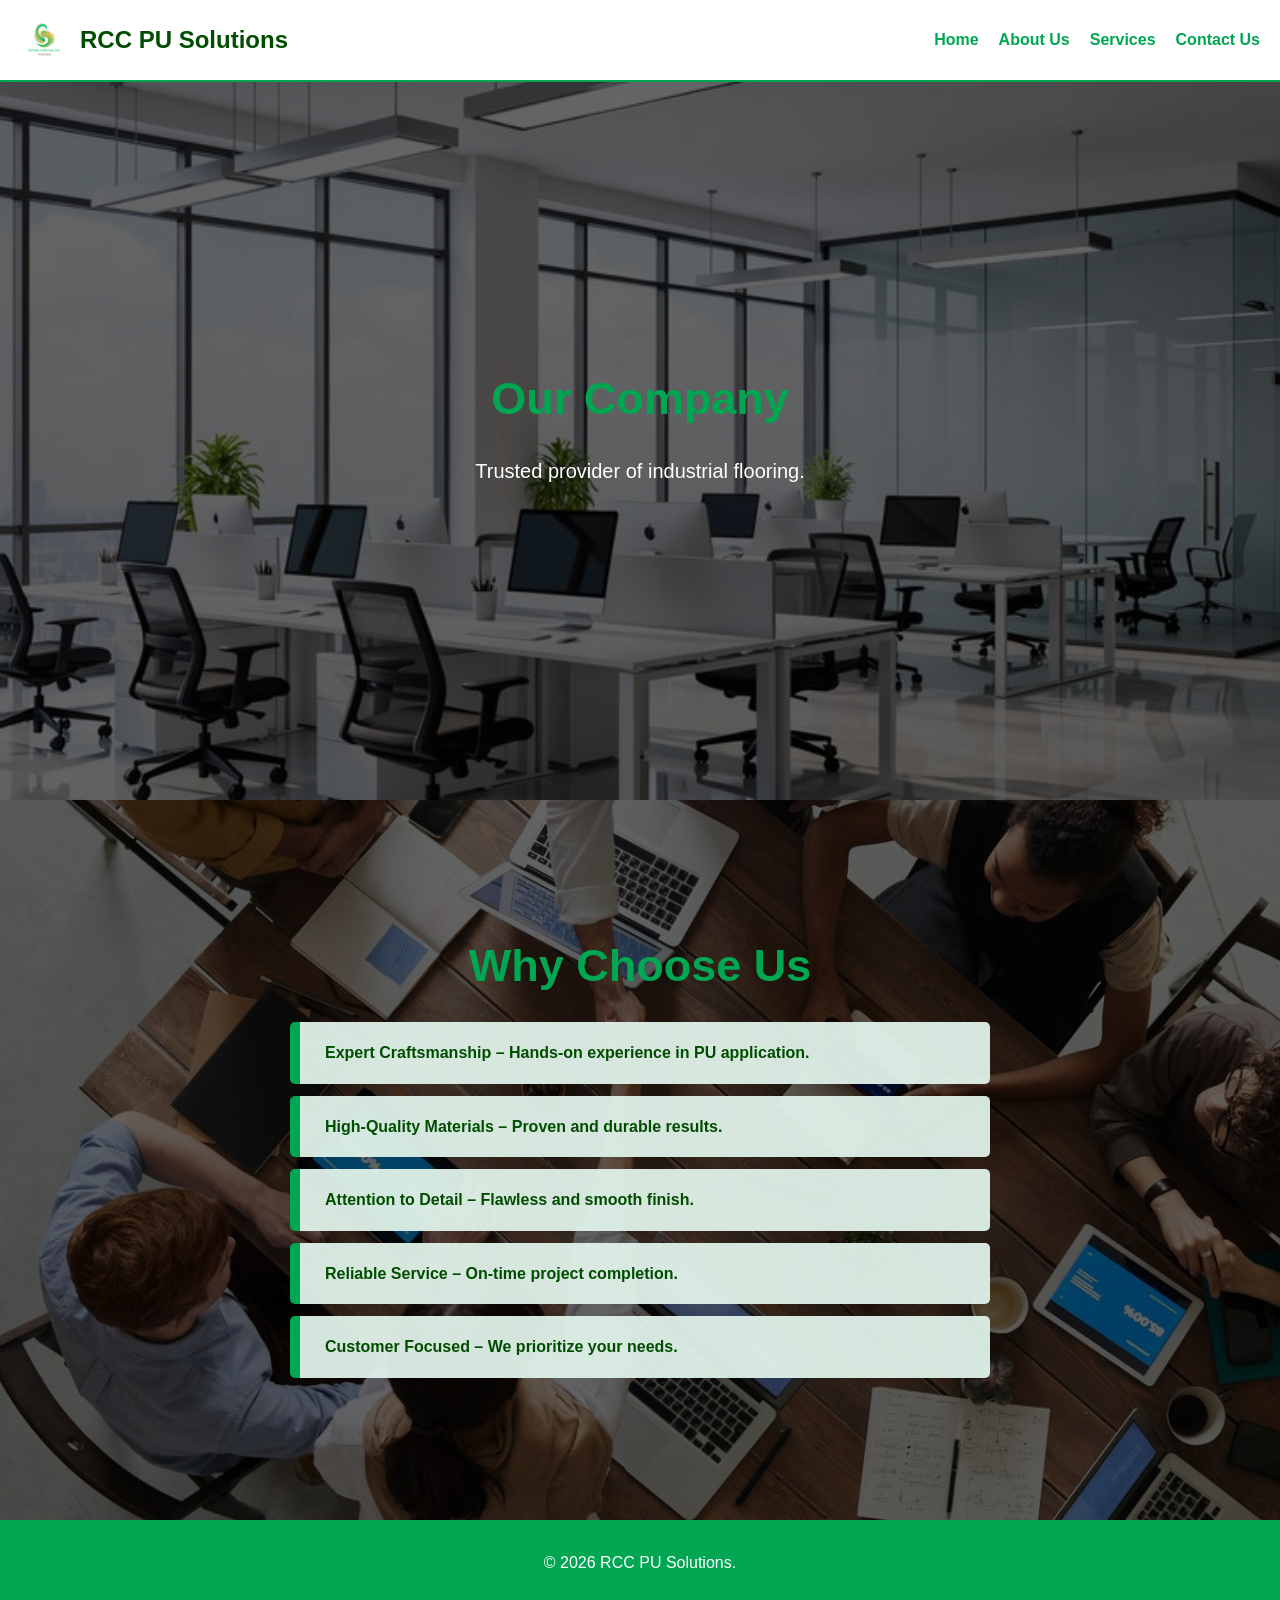
==== commit e2912309: "Update about.html" ====
--- a/about.html
+++ b/about.html
@@ -4,55 +4,26 @@
     <meta charset="UTF-8">
     <meta name="viewport" content="width=device-width, initial-scale=1.0">
     <title>About Us | RCC PU Solutions</title>
-    <link rel="stylesheet" href="style.css?v=4">
+    <link rel="stylesheet" href="style.css?v=5">
 </head>
 <body>
-
 <header>
-    <div class="header-left">
-        <img src="logo.png" alt="RCC PU Solutions Logo">
-        <span class="company-name">RCC PU Solutions</span>
-    </div>
-    <nav>
-        <a href="index.html">Home</a>
-        <a href="about.html">About Us</a>
-        <a href="services.html">Services</a>
-        <a href="contact.html">Contact Us</a>
-    </nav>
+    <div class="header-left"><img src="logo.png" alt="Logo"><span class="company-name">RCC PU Solutions</span></div>
+    <nav><a href="index.html">Home</a><a href="about.html">About Us</a><a href="services.html">Services</a><a href="contact.html">Contact Us</a></nav>
 </header>
-
-<section class="hero-section company-bg">
-    <div class="hero-content">
-        <h1>Our Company</h1>
-        <p>RCC PU Solutions is a trusted provider of high-quality industrial flooring and waterproofing services. With years of expertise, we deliver durable, seamless, and high-performance solutions tailored to your business needs.</p>
-    </div>
-</section>
-
-<section class="hero-section mission-bg">
-    <div class="hero-content">
-        <h1>Mission & Vision</h1>
-        <p>Our mission is to provide world-class flooring craftsmanship that ensures safety, hygiene, and longevity. We envision becoming the leading flooring specialist in the Philippines, known for innovation and reliability.</p>
-    </div>
-</section>
-
+<section class="hero-section company-bg"><div class="hero-content"><h1>Our Company</h1><p>Trusted provider of industrial flooring.</p></div></section>
 <section class="hero-section chooseus-bg">
     <div class="hero-content">
         <h1>Why Choose Us</h1>
         <ul>
-            <li><strong>Expert Craftsmanship</strong> – Skilled team with hands-on experience in PU flooring application.</li>
-            <li><strong>High-Quality Materials</strong> – We use only proven and durable materials for long-lasting results.</li>
-            <li><strong>Attention to Detail</strong> – Precision in every layer for a smooth and flawless finish.</li>
-            <li><strong>Reliable Service</strong> – On-time project completion and consistent communication.</li>
-            <li><strong>Customer Focused</strong> – We prioritize your needs and ensure satisfaction in every project.</li>
+            <li>Expert Craftsmanship – Hands-on experience in PU application.</li>
+            <li>High-Quality Materials – Proven and durable results.</li>
+            <li>Attention to Detail – Flawless and smooth finish.</li>
+            <li>Reliable Service – On-time project completion.</li>
+            <li>Customer Focused – We prioritize your needs.</li>
         </ul>
-        <br>
-        <a href="services.html" class="button">See What We Do</a>
     </div>
 </section>
-
-<footer>
-    &copy; 2026 RCC PU Solutions. All rights reserved.
-</footer>
-
+<footer>&copy; 2026 RCC PU Solutions.</footer>
 </body>
 </html>
--- a/style.css
+++ b/style.css
@@ -1,56 +1,29 @@
 /* ============================================================ */
-/* 1. RESET & GLOBAL STYLES */
+/* 1. GLOBAL & HEADER (LOCKED) */
 /* ============================================================ */
-* {
-    margin: 0;
-    padding: 0;
-    box-sizing: border-box;
+* { margin: 0; padding: 0; box-sizing: border-box; }
+body, html { height: 100%; font-family: Arial, sans-serif; line-height: 1.6; background-color: #f4f4f4; }
+
+header {
+    display: flex; justify-content: space-between; align-items: center;
+    padding: 15px 20px; background-color: #ffffff; border-bottom: 2px solid #00a651;
+    position: fixed; top: 0; left: 0; width: 100%; z-index: 1000;
 }
-
-body, html {
-    height: 100%;
-    font-family: Arial, sans-serif;
-    line-height: 1.6;
-    background-color: #f4f4f4;
-}
-
-/* ============================================================ */
-/* 2. FIXED HEADER & NAV (LOCKED) */
-/* ============================================================ */
-header {
-    display: flex;
-    justify-content: space-between;
-    align-items: center;
-    padding: 15px 20px;
-    background-color: #ffffff;
-    border-bottom: 2px solid #00a651;
-    position: fixed;
-    top: 0; left: 0; width: 100%;
-    z-index: 1000;
-}
-
 body { padding-top: 80px; }
-
 .header-left { display: flex; align-items: center; }
 .header-left img { height: 50px; margin-right: 10px; }
 .company-name { font-size: 24px; font-weight: bold; color: #004d00; }
-
-nav a {
-    color: #00a651 !important;
-    text-decoration: none !important;
-    margin-left: 20px;
-    font-weight: bold;
-}
+nav a { color: #00a651 !important; text-decoration: none !important; margin-left: 20px; font-weight: bold; }
 
 /* ============================================================ */
-/* 3. HERO & BACKGROUND LOGIC (LOCKED) */
+/* 2. MAIN HERO & SECTIONS (ALL DEVICES) */
 /* ============================================================ */
 .home-main, .hero-section, .services-bg, .pu-overview-bg, 
 .company-bg, .mission-bg, .chooseus-bg, .coldstorage-bg, 
 .dressingplant-bg, .hatchery-bg, .epoxy-overview-bg, 
 .epoxy-mortar-bg, .epoxy-paint-bg {
     min-height: 80vh;
-    display: flex;
+    display: flex !important;
     justify-content: center;
     align-items: center;
     text-align: center;
@@ -58,112 +31,79 @@
     background-size: cover !important;
     background-position: center !important;
     background-repeat: no-repeat !important;
+    background-attachment: scroll !important; /* Mas stable sa lahat ng device */
 }
 
-/* Overlays */
-.home-main::before, .hero-section::before, .services-bg::before, 
-.pu-overview-bg::before, .company-bg::before, .mission-bg::before, 
-.chooseus-bg::before, .coldstorage-bg::before, .dressingplant-bg::before, 
-.hatchery-bg::before, .epoxy-overview-bg::before, 
-.epoxy-mortar-bg::before, .epoxy-paint-bg::before {
-    content: "";
-    position: absolute;
-    width: 100%; height: 100%;
-    background-color: rgba(0,0,0,0.6);
-    top: 0; left: 0; z-index: 0;
+/* Dark Overlays */
+[class*="-bg"]::before, .home-main::before, .hero-section::before {
+    content: ""; position: absolute; width: 100%; height: 100%;
+    background-color: rgba(0,0,0,0.6); top: 0; left: 0; z-index: 0;
 }
 
-.hero-content { position: relative; z-index: 1; max-width: 900px; padding: 20px; }
+.hero-content { position: relative; z-index: 1; max-width: 900px; padding: 20px; width: 100%; }
 .hero-content h1 { font-size: 45px; margin-bottom: 20px; color: #00a651; font-weight: bold; }
 .hero-content p { font-size: 20px; margin-bottom: 30px; color: white !important; }
 
 /* ============================================================ */
-/* 4. BACKGROUND IMAGE ASSIGNMENTS (LOCKED) */
+/* 3. IMAGE MAPPING (FORCE LOAD) */
 /* ============================================================ */
 .home-main { background-image: url('home-bg.jpg') !important; }
 .services-bg { background-image: url('services-bg.jpg') !important; }
 .company-bg { background-image: url('company-bg.jpg') !important; }
 .mission-bg { background-image: url('mission-bg.jpg') !important; }
 .chooseus-bg { background-image: url('chooseus-bg.jpg') !important; }
+.pu-overview-bg { background-image: url('pu-overview-bg.jpg') !important; }
+.coldstorage-bg { background-image: url('coldstorage-bg.jpg') !important; }
+.dressingplant-bg { background-image: url('dressingplant-bg.jpg') !important; }
+.hatchery-bg { background-image: url('hatchery-bg.jpg') !important; }
+.epoxy-overview-bg { background-image: url('epoxy-overview-bg.jpg') !important; }
+.epoxy-mortar-bg { background-image: url('epoxy-mortar-bg.jpg') !important; }
+.epoxy-paint-bg { background-image: url('epoxy-paint-bg.jpg') !important; }
 
 /* ============================================================ */
-/* 5. WHY CHOOSE US - FIXED DESIGN (THE FIX) */
+/* 4. WHY CHOOSE US - MOBILE & DESKTOP FIXED */
 /* ============================================================ */
-/* Ito ang magbabalik sa green box/bar design */
-.chooseus-bg ul { 
-    list-style: none !important; 
-    padding: 0 !important; 
-    max-width: 700px !important; 
-    margin: 0 auto !important; 
-    display: block !important;
-}
+.chooseus-bg ul { list-style: none !important; padding: 0 !important; max-width: 700px !important; margin: 0 auto !important; }
 
 .chooseus-bg ul li {
     display: block !important;
     background-color: rgba(224, 242, 233, 0.95) !important;
-    margin: 12px 0 !important; 
-    padding: 18px 25px !important; 
-    border-radius: 5px !important;
-    font-weight: bold !important; 
+    margin: 12px 0 !important; padding: 18px 25px !important; border-radius: 5px !important;
+    font-weight: bold !important; color: #004d00 !important; text-align: left !important;
+    border-left: 10px solid #00a651 !important;
     font-size: 16px !important;
-    color: #004d00 !important;
-    text-align: left !important;
-    border-left: 8px solid #00a651 !important;
-    transition: 0.3s;
-}
-
-.chooseus-bg ul li:hover {
-    background-color: #ffffff !important;
-    transform: translateX(10px);
 }
 
 /* ============================================================ */
-/* 6. BUTTONS & BARS (LOCKED) */
+/* 5. BUTTONS & SERVICES BARS */
 /* ============================================================ */
 .button, a.button {
-    display: inline-block !important;
-    background-color: #00a651 !important;
-    color: white !important;
-    padding: 15px 35px !important;
-    border-radius: 5px !important;
-    text-decoration: none !important;
-    font-weight: bold !important;
-    border: none !important;
+    display: inline-block !important; background-color: #00a651 !important;
+    color: white !important; padding: 15px 35px !important; border-radius: 5px !important;
+    text-decoration: none !important; font-weight: bold !important;
 }
-
 .services-list-bar, a.services-list-bar {
-    display: block !important;
-    background-color: rgba(224, 242, 233, 0.95) !important;
-    color: #004d00 !important;
-    padding: 22px !important;
-    margin: 15px auto !important;
-    max-width: 550px;
-    text-decoration: none !important;
-    font-weight: bold !important;
-    border-left: 10px solid #00a651 !important;
-    border-radius: 5px !important;
+    display: block !important; background-color: rgba(224, 242, 233, 0.95) !important;
+    color: #004d00 !important; padding: 22px !important; margin: 15px auto !important;
+    max-width: 550px; text-decoration: none !important; font-weight: bold !important;
+    border-left: 10px solid #00a651 !important; border-radius: 5px !important;
 }
 
 /* ============================================================ */
-/* 7. FOOTER & MOBILE RESPONSIVENESS */
+/* 6. MOBILE FIXES (RE-RENDER) */
 /* ============================================================ */
-footer { text-align: center; padding: 30px; background-color: #00a651; color: white; }
-
 @media (max-width: 768px) {
     header { flex-direction: column; padding: 10px; }
     nav { margin-top: 10px; }
     nav a { margin: 0 10px; font-size: 14px; }
     body { padding-top: 130px; }
+    .hero-content h1 { font-size: 28px !important; }
+    .hero-content p { font-size: 16px !important; }
     
-    .hero-content h1 { font-size: 30px; }
-    .hero-content p { font-size: 16px; }
-
-    /* Force background on mobile */
-    .hero-section, .home-main, .chooseus-bg {
-        background-attachment: scroll !important;
-        background-size: cover !important;
-        background-position: center center !important;
-        min-height: 50vh !important;
-        display: flex !important;
+    /* Pinupuwersa ang background sa mobile */
+    .home-main, .hero-section, [class*="-bg"] { 
+        min-height: 400px !important; 
+        background-attachment: scroll !important; 
     }
 }
+footer { text-align: center; padding: 30px; background-color: #00a651; color: white; }
